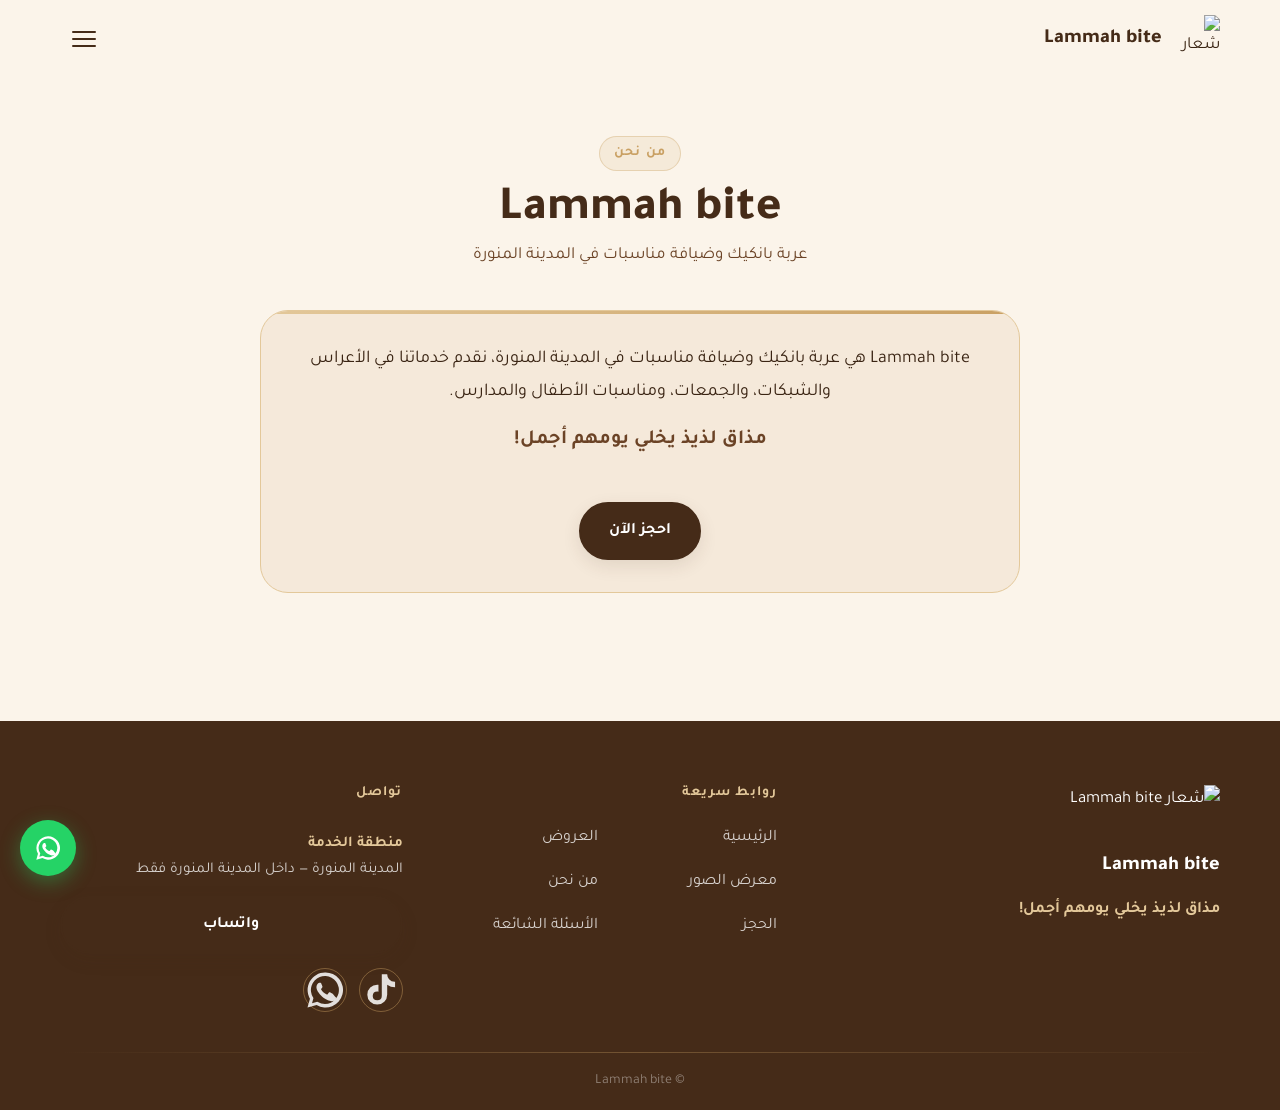
==== about.html @ c273f429 "Lammah bite — full luxury redesign: new header, unified icons, side-by-side layout, offer modals, re" ====
<!DOCTYPE html>
<html lang="ar" dir="rtl">
<head>
<meta charset="UTF-8">
<meta name="viewport" content="width=device-width, initial-scale=1.0">
<title>من نحن | Lammah bite — عربة بانكيك المدينة المنورة</title>
<meta name="description" content="تعرف على Lammah bite، عربة بانكيك وضيافة مناسبات في المدينة المنورة للأعراس والجمعات ومناسبات الأطفال.">
<link rel="icon" type="image/png" href="https://e.top4top.io/p_388642lk91.png">
<meta property="og:title" content="من نحن — Lammah bite">
<meta property="og:description" content="مذاق لذيذ يخلي يومهم أجمل!">
<meta property="og:image" content="https://e.top4top.io/p_388642lk91.png">
<link rel="preconnect" href="https://fonts.googleapis.com">
<link href="https://fonts.googleapis.com/css2?family=Tajawal:wght@400;500;700;800&display=swap" rel="stylesheet">
<link rel="stylesheet" href="css/style.css">
</head>
<body>

<header class="site-header" id="site-header">
  <div class="container header-inner">
    <a href="index.html" class="brand">
      <img src="https://e.top4top.io/p_388642lk91.png" alt="شعار Lammah bite" class="brand-logo" width="48" height="48">
      <span class="brand-name">Lammah bite</span>
    </a>
    <button class="hamburger" id="hamburger" aria-label="فتح القائمة" aria-expanded="false">
      <span></span><span></span><span></span>
    </button>
  </div>
</header>

<div class="nav-overlay" id="nav-overlay" aria-hidden="true">
  <div class="nav-backdrop" id="nav-backdrop"></div>
  <nav class="nav-panel">
    <button class="nav-close" id="nav-close" aria-label="إغلاق القائمة">&times;</button>
    <ul class="nav-links">
      <li><a href="index.html">الرئيسية</a></li>
      <li><a href="offers.html">العروض</a></li>
      <li><a href="gallery.html">معرض الصور</a></li>
      <li><a href="about.html" class="active">من نحن</a></li>
      <li><a href="booking.html">الحجز</a></li>
      <li><a href="faq.html">الأسئلة الشائعة</a></li>
    </ul>
    <div class="nav-footer-cta">
      <a href="#" class="btn btn-primary" data-whatsapp data-whatsapp-msg="مرحباً، أرغب بالاستفسار عن خدمات Lammah bite">احجز عبر الواتساب</a>
      <div class="social-pair">
        <a href="https://www.tiktok.com/@lammah.bite" target="_blank" rel="noopener" class="social-btn" aria-label="تيك توك">
          <svg viewBox="0 0 24 24" fill="var(--brown-dark)"><path d="M16.6 5.82s.51.5 0 0A4.278 4.278 0 0 1 15.54 3h-3.09v12.4a2.592 2.592 0 0 1-2.59 2.5 2.592 2.592 0 0 1-2.59-2.5 2.592 2.592 0 0 1 2.59-2.5c.24 0 .47.04.69.1V9.01a6.27 6.27 0 0 0-.69-.04 5.681 5.681 0 0 0-5.68 5.68 5.681 5.681 0 0 0 5.68 5.68 5.681 5.681 0 0 0 5.68-5.68V8.95a7.71 7.71 0 0 0 4.5 1.44V7.3a4.302 4.302 0 0 1-3.44-1.48z"/></svg>
        </a>
        <a href="#" class="social-btn" data-whatsapp aria-label="واتساب">
          <svg viewBox="0 0 24 24" fill="var(--brown-dark)"><path d="M12 2a10 10 0 0 0-8.6 15L2 22l5.2-1.4A10 10 0 1 0 12 2zm0 18a8 8 0 0 1-4.1-1.1l-.3-.2-3 .8.8-2.9-.2-.3A8 8 0 1 1 12 20zm4.4-5.9c-.2-.1-1.4-.7-1.6-.8-.2-.1-.4-.1-.5.1-.2.2-.6.8-.8 1-.1.2-.3.2-.5.1-1.4-.7-2.3-1.2-3.2-2.8-.2-.4.2-.4.7-1.3.1-.2 0-.4 0-.5-.1-.1-.5-1.2-.7-1.7-.2-.4-.4-.4-.5-.4h-.5c-.2 0-.5.1-.7.3-.2.2-1 1-1 2.3s1 2.7 1.1 2.9c.1.2 2 3.1 4.9 4.3.7.3 1.2.5 1.6.6.7.2 1.3.2 1.8.1.5-.1 1.4-.6 1.6-1.1.2-.5.2-1 .1-1.1-.1-.1-.2-.2-.4-.3z"/></svg>
        </a>
      </div>
    </div>
  </nav>
</div>

<main>
  <section>
    <div class="container">
      <div class="section-header reveal">
        <span class="eyebrow">من نحن</span>
        <h1>Lammah bite</h1>
        <p>عربة بانكيك وضيافة مناسبات في المدينة المنورة</p>
      </div>
      <div class="intro-block reveal" style="max-width:760px; margin:0 auto; text-align:center;">
        <p>Lammah bite هي عربة بانكيك وضيافة مناسبات في المدينة المنورة، نقدم خدماتنا في الأعراس والشبكات، والجمعات، ومناسبات الأطفال والمدارس.</p>
        <p style="font-size:20px; font-weight:700; color:var(--brown-mid);">مذاق لذيذ يخلي يومهم أجمل!</p>
        <br>
        <a href="booking.html" class="btn btn-primary">احجز الآن</a>
      </div>
    </div>
  </section>
</main>

<footer class="site-footer">
  <div class="container">
    <div class="footer-grid">
      <div class="footer-col footer-col-brand">
        <img src="https://e.top4top.io/p_388642lk91.png" alt="شعار Lammah bite" class="footer-logo-img" width="52" height="52">
        <strong class="footer-brand-name">Lammah bite</strong>
        <span class="footer-tagline-text">مذاق لذيذ يخلي يومهم أجمل!</span>
      </div>
      <div class="footer-col">
        <h4>روابط سريعة</h4>
        <div class="footer-nav-grid">
          <a href="index.html">الرئيسية</a>
          <a href="offers.html">العروض</a>
          <a href="gallery.html">معرض الصور</a>
          <a href="about.html">من نحن</a>
          <a href="booking.html">الحجز</a>
          <a href="faq.html">الأسئلة الشائعة</a>
        </div>
      </div>
      <div class="footer-col footer-col-contact">
        <h4>تواصل</h4>
        <div class="footer-area"><strong>منطقة الخدمة</strong>المدينة المنورة — داخل المدينة المنورة فقط</div>
        <a href="#" class="btn btn-primary" data-whatsapp data-whatsapp-msg="مرحباً، أرغب بالاستفسار عن خدمات Lammah bite">واتساب</a>
        <div class="footer-social-pair social-pair">
          <a href="https://www.tiktok.com/@lammah.bite" target="_blank" rel="noopener" class="social-btn" aria-label="تيك توك">
            <svg viewBox="0 0 24 24" fill="rgba(255,255,255,0.85)"><path d="M16.6 5.82s.51.5 0 0A4.278 4.278 0 0 1 15.54 3h-3.09v12.4a2.592 2.592 0 0 1-2.59 2.5 2.592 2.592 0 0 1-2.59-2.5 2.592 2.592 0 0 1 2.59-2.5c.24 0 .47.04.69.1V9.01a6.27 6.27 0 0 0-.69-.04 5.681 5.681 0 0 0-5.68 5.68 5.681 5.681 0 0 0 5.68 5.68 5.681 5.681 0 0 0 5.68-5.68V8.95a7.71 7.71 0 0 0 4.5 1.44V7.3a4.302 4.302 0 0 1-3.44-1.48z"/></svg>
          </a>
          <a href="#" class="social-btn" data-whatsapp aria-label="واتساب">
            <svg viewBox="0 0 24 24" fill="rgba(255,255,255,0.85)"><path d="M12 2a10 10 0 0 0-8.6 15L2 22l5.2-1.4A10 10 0 1 0 12 2zm0 18a8 8 0 0 1-4.1-1.1l-.3-.2-3 .8.8-2.9-.2-.3A8 8 0 1 1 12 20zm4.4-5.9c-.2-.1-1.4-.7-1.6-.8-.2-.1-.4-.1-.5.1-.2.2-.6.8-.8 1-.1.2-.3.2-.5.1-1.4-.7-2.3-1.2-3.2-2.8-.2-.4.2-.4.7-1.3.1-.2 0-.4 0-.5-.1-.1-.5-1.2-.7-1.7-.2-.4-.4-.4-.5-.4h-.5c-.2 0-.5.1-.7.3-.2.2-1 1-1 2.3s1 2.7 1.1 2.9c.1.2 2 3.1 4.9 4.3.7.3 1.2.5 1.6.6.7.2 1.3.2 1.8.1.5-.1 1.4-.6 1.6-1.1.2-.5.2-1 .1-1.1-.1-.1-.2-.2-.4-.3z"/></svg>
          </a>
        </div>
      </div>
    </div>
    <div class="footer-divider"></div>
    <div class="footer-bottom">© Lammah bite</div>
  </div>
</footer>

<a href="#" class="floating-whatsapp" data-whatsapp data-whatsapp-msg="مرحباً، أرغب بالاستفسار عن خدمات Lammah bite" aria-label="تواصل عبر واتساب">
  <svg viewBox="0 0 24 24" fill="#FFFFFF"><path d="M12 2a10 10 0 0 0-8.6 15L2 22l5.2-1.4A10 10 0 1 0 12 2zm0 18a8 8 0 0 1-4.1-1.1l-.3-.2-3 .8.8-2.9-.2-.3A8 8 0 1 1 12 20zm4.4-5.9c-.2-.1-1.4-.7-1.6-.8-.2-.1-.4-.1-.5.1-.2.2-.6.8-.8 1-.1.2-.3.2-.5.1-1.4-.7-2.3-1.2-3.2-2.8-.2-.4.2-.4.7-1.3.1-.2 0-.4 0-.5-.1-.1-.5-1.2-.7-1.7-.2-.4-.4-.4-.5-.4h-.5c-.2 0-.5.1-.7.3-.2.2-1 1-1 2.3s1 2.7 1.1 2.9c.1.2 2 3.1 4.9 4.3.7.3 1.2.5 1.6.6.7.2 1.3.2 1.8.1.5-.1 1.4-.6 1.6-1.1.2-.5.2-1 .1-1.1-.1-.1-.2-.2-.4-.3z"/></svg>
</a>

<script src="js/main.js"></script>
</body>
</html>
---- css/style.css ----
/* ===========================================================
   Lammah bite — Luxury Design System
   =========================================================== */

/* ─── 1. TOKENS ─────────────────────────────────────────── */
:root {
  /* Brand colors */
  --cream-bg:    #FBF4EA;
  --cream-card:  #F5E9DA;
  --brown-dark:  #452B18;
  --brown-mid:   #6B4326;
  --gold:        #C9A063;
  --gold-light:  #E3C89A;
  --text:        #3A2413;
  --white:       #FFFFFF;
  --green-wa:    #25D366;
  --overlay-bg:  rgba(58,36,19,0.72);

  /* Gradients */
  --gold-gradient: linear-gradient(135deg, var(--gold-light) 0%, var(--gold) 100%);
  --card-edge:     linear-gradient(90deg, transparent, var(--gold), transparent);

  /* Type scale */
  --fs-display: clamp(38px, 7vw, 68px);
  --fs-h1:      clamp(28px, 5vw, 48px);
  --fs-h2:      clamp(22px, 3.5vw, 36px);
  --fs-h3:      clamp(19px, 2.5vw, 24px);
  --fs-body:    17px;
  --fs-small:   14px;
  --lh-tight:   1.25;
  --lh-normal:  1.75;

  /* Spacing */
  --sp-2:   8px;
  --sp-3:  12px;
  --sp-4:  16px;
  --sp-6:  24px;
  --sp-8:  32px;
  --sp-10: 40px;
  --sp-16: 64px;
  --sp-24: 96px;

  /* Radius */
  --r-sm:   12px;
  --r-md:   20px;
  --r-lg:   28px;
  --r-full: 999px;

  /* Shadows */
  --sh-xs: 0 2px 8px  rgba(69,43,24,0.07);
  --sh-sm: 0 6px 18px rgba(69,43,24,0.11);
  --sh-md: 0 12px 32px rgba(69,43,24,0.15);
  --sh-lg: 0 24px 56px rgba(69,43,24,0.20);

  /* Header */
  --hdr-h:    72px;
  --hdr-h-sm: 60px;

  /* Easing */
  --ease: cubic-bezier(0.4, 0, 0.2, 1);
}

/* ─── 2. RESET / BASE ────────────────────────────────────── */
*, *::before, *::after { box-sizing: border-box; margin: 0; padding: 0; }
html { scroll-behavior: smooth; }
body {
  font-family: 'Tajawal', 'Cairo', sans-serif;
  font-size: var(--fs-body);
  line-height: var(--lh-normal);
  color: var(--text);
  background: var(--cream-bg);
  overflow-x: hidden;
  padding-top: var(--hdr-h);
}
img { display: block; max-width: 100%; }
a   { color: inherit; text-decoration: none; }
ul  { list-style: none; }
button { cursor: pointer; font-family: inherit; }
body.nav-open   { overflow: hidden; }
body.modal-open { overflow: hidden; }

/* ─── 3. LAYOUT ──────────────────────────────────────────── */
.container {
  max-width: 1200px;
  margin: 0 auto;
  padding-inline: 20px;
}
section { padding: var(--sp-16) 0; }
@media (max-width: 767px) { section { padding: var(--sp-10) 0; } }

/* ─── 4. TYPOGRAPHY ──────────────────────────────────────── */
h1,h2,h3,h4 { color: var(--brown-dark); font-weight: 800; line-height: var(--lh-tight); }
h1 { font-size: var(--fs-h1); }
h2 { font-size: var(--fs-h2); }
h3 { font-size: var(--fs-h3); }
p  { margin: 0 0 14px; }
p:last-child { margin-bottom: 0; }

/* Section header — eyebrow + heading + subtitle */
.section-header { text-align: center; margin-bottom: var(--sp-10); }
.eyebrow {
  display: inline-block;
  font-size: var(--fs-small);
  font-weight: 700;
  letter-spacing: .08em;
  color: var(--gold);
  background: rgba(201,160,99,0.12);
  padding: 4px 14px;
  border-radius: var(--r-full);
  border: 1px solid rgba(201,160,99,0.35);
  margin-bottom: 10px;
}
.section-header h2 { margin-bottom: 10px; }
.section-header p  { color: var(--brown-mid); font-size: 17px; max-width: 520px; margin: 0 auto; }

/* ─── 5. SCROLL PROGRESS ─────────────────────────────────── */
#scroll-progress {
  position: fixed;
  top: 0; left: 0;
  height: 3px;
  width: 0%;
  background: var(--gold-gradient);
  z-index: 9999;
  transition: width .1s linear;
  pointer-events: none;
}

/* ─── 6. HEADER ──────────────────────────────────────────── */
.site-header {
  position: fixed;
  top: 3px; left: 0; right: 0;
  z-index: 800;
  height: var(--hdr-h);
  transition: height .3s var(--ease), background .3s var(--ease), box-shadow .3s var(--ease), border-bottom .3s var(--ease);
}
.header-inner {
  height: 100%;
  display: flex;
  align-items: center;
  justify-content: space-between;
}

/* default transparent */
.site-header { background: transparent; }

/* scrolled frosted */
.site-header.scrolled {
  background: rgba(251,244,234,0.90);
  backdrop-filter: blur(16px);
  -webkit-backdrop-filter: blur(16px);
  border-bottom: 1px solid var(--gold-light);
  box-shadow: var(--sh-sm);
  height: var(--hdr-h-sm);
}

/* Brand block — far LEFT */
.brand {
  display: flex;
  align-items: center;
  gap: 10px;
  text-decoration: none;
}
.brand-logo {
  height: 40px;
  width: auto;
  object-fit: contain;
  object-position: center;
  flex-shrink: 0;
}
@media (min-width: 769px) { .brand-logo { height: 48px; } }
.brand-name {
  font-size: 20px;
  font-weight: 800;
  color: var(--brown-dark);
  white-space: nowrap;
}

/* Hamburger — far RIGHT */
.hamburger {
  width: 48px; height: 48px;
  border: none;
  background: transparent;
  display: flex;
  flex-direction: column;
  justify-content: center;
  align-items: center;
  gap: 5px;
  flex-shrink: 0;
}
.hamburger span {
  display: block;
  width: 24px; height: 2px;
  background: var(--brown-dark);
  border-radius: 2px;
  transition: transform .3s var(--ease), opacity .3s var(--ease);
}

/* ─── 7. MOBILE NAV OVERLAY ──────────────────────────────── */
.nav-overlay {
  position: fixed;
  inset: 0;
  z-index: 900;
  visibility: hidden;
  pointer-events: none;
}
.nav-overlay.open {
  visibility: visible;
  pointer-events: all;
}
.nav-backdrop {
  position: absolute; inset: 0;
  background: var(--overlay-bg);
  opacity: 0;
  transition: opacity .35s var(--ease);
  backdrop-filter: blur(4px);
  -webkit-backdrop-filter: blur(4px);
}
.nav-overlay.open .nav-backdrop { opacity: 1; }

/* Panel slides in from RIGHT */
.nav-panel {
  position: absolute;
  top: 0; right: 0;
  width: min(380px, 88vw);
  height: 100%;
  background: var(--cream-bg);
  padding: 24px 28px 32px;
  display: flex;
  flex-direction: column;
  transform: translateX(100%);
  transition: transform .38s var(--ease);
  overflow-y: auto;
}
.nav-overlay.open .nav-panel { transform: translateX(0); }

.nav-close {
  align-self: flex-end;
  width: 48px; height: 48px;
  border: 1px solid var(--gold-light);
  border-radius: 50%;
  background: var(--cream-card);
  font-size: 22px;
  color: var(--brown-dark);
  display: flex; align-items: center; justify-content: center;
  margin-bottom: var(--sp-8);
  flex-shrink: 0;
  transition: background .2s;
}
.nav-close:hover { background: var(--gold-light); }

.nav-links { flex: 1; display: flex; flex-direction: column; gap: 4px; }

/* staggered fade-in */
.nav-links li { opacity: 0; transform: translateX(18px); transition: opacity .32s var(--ease), transform .32s var(--ease); }
.nav-overlay.open .nav-links li:nth-child(1) { opacity: 1; transform: translateX(0); transition-delay: .05s; }
.nav-overlay.open .nav-links li:nth-child(2) { opacity: 1; transform: translateX(0); transition-delay: .10s; }
.nav-overlay.open .nav-links li:nth-child(3) { opacity: 1; transform: translateX(0); transition-delay: .15s; }
.nav-overlay.open .nav-links li:nth-child(4) { opacity: 1; transform: translateX(0); transition-delay: .20s; }
.nav-overlay.open .nav-links li:nth-child(5) { opacity: 1; transform: translateX(0); transition-delay: .25s; }
.nav-overlay.open .nav-links li:nth-child(6) { opacity: 1; transform: translateX(0); transition-delay: .30s; }

.nav-links a {
  display: flex;
  align-items: center;
  gap: 10px;
  padding: 14px 16px;
  font-size: 20px;
  font-weight: 700;
  color: var(--brown-dark);
  border-radius: var(--r-sm);
  position: relative;
  transition: background .2s;
}
/* gold underline grows on hover */
.nav-links a::after {
  content: '';
  position: absolute;
  bottom: 10px; right: 16px;
  height: 2px; width: 0;
  background: var(--gold);
  border-radius: 2px;
  transition: width .25s var(--ease);
}
.nav-links a:hover::after,
.nav-links a.active::after { width: 28px; }
.nav-links a.active { background: rgba(201,160,99,0.12); }
/* gold dot for active */
.nav-links a.active::before {
  content: '';
  display: inline-block;
  width: 7px; height: 7px;
  border-radius: 50%;
  background: var(--gold);
  flex-shrink: 0;
}

.nav-footer-cta {
  margin-top: var(--sp-8);
  padding-top: var(--sp-6);
  border-top: 1px solid var(--gold-light);
  display: flex;
  flex-direction: column;
  align-items: center;
  gap: var(--sp-4);
}
.nav-footer-cta .btn { width: 100%; }

/* ─── 8. SOCIAL ICON BUTTONS ─────────────────────────────── */
.social-pair { display: flex; align-items: center; gap: 12px; }
.social-btn {
  width: 44px; height: 44px;
  border-radius: 50%;
  border: 1px solid var(--gold);
  background: transparent;
  display: flex; align-items: center; justify-content: center;
  transition: background .22s var(--ease), transform .22s var(--ease), border-color .22s var(--ease);
  flex-shrink: 0;
}
.social-btn svg { transition: fill .22s, stroke .22s; }
.social-btn:hover { background: var(--gold); border-color: var(--gold); transform: translateY(-2px); }
.social-btn:hover svg { fill: var(--brown-dark) !important; stroke: var(--brown-dark) !important; }

/* ─── 9. BUTTONS ─────────────────────────────────────────── */
.btn {
  display: inline-flex;
  align-items: center;
  justify-content: center;
  gap: 8px;
  min-height: 48px;
  padding: 13px 28px;
  border-radius: var(--r-full);
  font-family: inherit;
  font-size: 16px;
  font-weight: 700;
  border: 2px solid transparent;
  transition: transform .22s var(--ease), box-shadow .22s var(--ease), background .22s var(--ease), border-color .22s var(--ease), color .22s var(--ease);
  white-space: nowrap;
}
.btn:active  { transform: scale(.97) !important; }
.btn:focus-visible { outline: 3px solid var(--gold); outline-offset: 3px; }
.btn-block   { width: 100%; }

.btn-primary {
  background: var(--brown-dark);
  color: var(--white);
  border-color: var(--brown-dark);
  box-shadow: var(--sh-sm);
}
.btn-primary:hover { background: var(--brown-mid); border-color: var(--brown-mid); box-shadow: var(--sh-md); transform: translateY(-3px); }

.btn-secondary {
  background: transparent;
  color: var(--brown-dark);
  border-color: var(--gold);
}
.btn-secondary:hover { background: var(--gold-light); transform: translateY(-3px); box-shadow: var(--sh-sm); }

/* ─── 10. HERO ────────────────────────────────────────────── */
.hero {
  position: relative;
  overflow: hidden;
  padding: 60px 0 80px;
  text-align: center;
  background: var(--cream-bg);
}
.hero-radial {
  position: absolute; inset: 0;
  background: radial-gradient(ellipse 70% 60% at 50% 40%, rgba(227,200,154,0.50) 0%, transparent 70%);
  pointer-events: none;
}
.hero-content { position: relative; z-index: 1; }
.hero-logo {
  width: 150px; height: 150px;
  object-fit: contain;
  margin: 0 auto var(--sp-6);
  filter: drop-shadow(0 12px 28px rgba(69,43,24,0.18));
}
@media (min-width: 769px) { .hero-logo { width: 190px; height: 190px; } }
.hero-title {
  font-size: var(--fs-display);
  font-weight: 800;
  color: var(--brown-dark);
  margin-bottom: var(--sp-2);
}
.hero-tagline {
  font-size: clamp(18px, 2.5vw, 22px);
  color: var(--brown-mid);
  font-weight: 700;
  margin-bottom: var(--sp-8);
}
.hero-cta { display: flex; justify-content: center; gap: var(--sp-4); flex-wrap: wrap; }
.hero-parallax-layer { position: absolute; inset: 0; pointer-events: none; will-change: transform; }

/* ─── 11. FEATURES STRIP ──────────────────────────────────── */
.features-grid {
  display: grid;
  grid-template-columns: repeat(2, 1fr);
  gap: var(--sp-4);
}
@media (min-width: 769px) { .features-grid { grid-template-columns: repeat(3, 1fr); gap: var(--sp-6); } }
.feature-card {
  background: var(--cream-card);
  border: 1px solid var(--gold-light);
  border-radius: var(--r-md);
  padding: var(--sp-6);
  text-align: center;
  box-shadow: var(--sh-xs);
  transition: transform .25s var(--ease), box-shadow .25s var(--ease);
}
.feature-card:hover { transform: translateY(-4px); box-shadow: var(--sh-md); }
.feature-card svg { width: 40px; height: 40px; margin: 0 auto var(--sp-3); }
.feature-card h3 { font-size: 17px; margin-bottom: 6px; }
.feature-card p  { font-size: 15px; color: var(--brown-mid); margin: 0; }

/* ─── 12. OFFER CARDS ─────────────────────────────────────── */
/* Mobile: horizontal snap-scroll carousel */
.offers-wrapper { position: relative; }
.offers-track {
  display: flex;
  gap: var(--sp-4);
  overflow-x: auto;
  scroll-snap-type: x mandatory;
  -webkit-overflow-scrolling: touch;
  scrollbar-width: none;
  padding-bottom: var(--sp-3);
  padding-inline: 20px;
}
.offers-track::-webkit-scrollbar { display: none; }

.offer-card {
  flex: 0 0 85vw;
  max-width: 340px;
  scroll-snap-align: start;
  background: var(--cream-card);
  border: 1px solid var(--gold);
  border-radius: var(--r-lg);
  padding: 28px 24px;
  box-shadow: var(--sh-sm);
  position: relative;
  overflow: hidden;
  transition: box-shadow .25s var(--ease);
  transform-style: preserve-3d;
  will-change: transform;
  display: flex;
  flex-direction: column;
}
/* gold top edge */
.offer-card::before {
  content: '';
  position: absolute;
  top: 0; left: 0; right: 0;
  height: 3px;
  background: var(--gold-gradient);
}
/* gold sheen sweep on hover */
.offer-card::after {
  content: '';
  position: absolute;
  top: 0; left: -120%;
  width: 60%; height: 100%;
  background: linear-gradient(105deg, transparent 35%, rgba(201,160,99,0.13) 50%, transparent 65%);
  transform: skewX(-15deg);
  pointer-events: none;
}
.offer-card:hover::after {
  left: 150%;
  transition: left .65s var(--ease);
}
.offer-card .card-body { flex: 1; }
.offer-card .card-footer { margin-top: auto; padding-top: var(--sp-4); }

.offer-badge {
  display: inline-block;
  font-size: 13px; font-weight: 700;
  color: var(--brown-dark);
  background: rgba(201,160,99,0.18);
  border: 1px solid rgba(201,160,99,0.4);
  padding: 4px 14px;
  border-radius: var(--r-full);
  margin-bottom: var(--sp-3);
}
.offer-summary { font-size: 16px; color: var(--brown-mid); margin-bottom: var(--sp-4); }

/* full detail list (offers.html) */
.offer-detail-list { padding: 0; margin: var(--sp-4) 0; }
.offer-detail-list li {
  display: flex; align-items: flex-start; gap: 10px;
  padding: 9px 0; border-bottom: 1px dashed var(--gold-light);
  font-size: 16px; color: var(--text);
}
.offer-detail-list li:last-child { border-bottom: none; }
.offer-detail-list svg { width: 20px; height: 20px; flex-shrink: 0; margin-top: 2px; }

/* Price */
.offer-price { display: flex; align-items: baseline; gap: 12px; flex-wrap: wrap; margin: var(--sp-4) 0; }
.price-old   { text-decoration: line-through; color: var(--brown-mid); opacity: .65; font-size: 17px; font-weight: 500; }
.price-new-wrap { display: flex; align-items: baseline; gap: 5px; }
.price-new   { font-size: clamp(30px, 5vw, 42px); font-weight: 800; color: var(--brown-dark); line-height: 1; }
.price-currency { font-size: 16px; color: var(--brown-mid); font-weight: 600; }

/* Inclusion tags */
.offer-inclusions { display: flex; flex-wrap: wrap; gap: 8px; margin-bottom: var(--sp-4); }
.incl-tag {
  display: inline-flex; align-items: center; gap: 5px;
  background: var(--cream-bg); border: 1px solid var(--gold-light);
  border-radius: var(--r-full); padding: 4px 12px; font-size: 14px;
}

/* Carousel pagination dots */
.carousel-dots { display: flex; justify-content: center; gap: 6px; margin-top: var(--sp-4); }
.carousel-dot {
  width: 8px; height: 8px; border-radius: 50%;
  background: var(--gold-light); border: none; cursor: pointer;
  transition: background .25s, transform .25s; padding: 0;
}
.carousel-dot.active { background: var(--gold); transform: scale(1.35); }

/* Desktop: grid layout */
@media (min-width: 768px) {
  .offers-track {
    display: grid;
    grid-template-columns: repeat(2, 1fr);
    overflow-x: unset;
    scroll-snap-type: unset;
    padding-inline: 0;
    padding-bottom: 0;
    gap: var(--sp-6);
  }
  .offer-card { flex: unset; max-width: unset; }
  .carousel-dots { display: none; }
}
@media (min-width: 1024px) { .offers-track { grid-template-columns: repeat(3, 1fr); } }

/* ─── 13. GALLERY ─────────────────────────────────────────── */
.gallery-grid {
  display: grid;
  grid-template-columns: repeat(2, 1fr);
  gap: 12px;
}
@media (min-width: 769px) { .gallery-grid { grid-template-columns: repeat(3, 1fr); gap: 16px; } }
.gallery-item {
  border-radius: var(--r-md); overflow: hidden;
  border: 1px solid var(--gold-light);
  cursor: pointer; box-shadow: var(--sh-xs);
  aspect-ratio: 4/3;
}
.gallery-item img {
  width: 100%; height: 100%; object-fit: cover;
  transition: transform .4s var(--ease);
}
.gallery-item:hover img { transform: scale(1.07); }

/* ─── 14. LIGHTBOX ────────────────────────────────────────── */
.lightbox {
  position: fixed; inset: 0;
  background: rgba(35,18,5,0.93);
  z-index: 2000; display: none;
  align-items: center; justify-content: center;
  padding: 20px;
}
.lightbox.open { display: flex; }
.lightbox img { max-width: 90vw; max-height: 80vh; border-radius: var(--r-md); box-shadow: var(--sh-lg); }
.lightbox-close, .lightbox-prev, .lightbox-next {
  position: absolute; background: var(--gold); color: var(--brown-dark);
  border: none; border-radius: 50%; width: 52px; height: 52px;
  font-size: 22px; cursor: pointer;
  display: flex; align-items: center; justify-content: center;
  transition: background .2s;
}
.lightbox-close:hover, .lightbox-prev:hover, .lightbox-next:hover { background: var(--gold-light); }
.lightbox-close { top: 20px; left: 20px; }
.lightbox-prev  { top: 50%; right: 20px; transform: translateY(-50%); }
.lightbox-next  { top: 50%; left: 20px;  transform: translateY(-50%); }

/* ─── 15. OFFER MODAL ─────────────────────────────────────── */
.offer-modal {
  position: fixed; inset: 0; z-index: 1500;
  display: none; align-items: flex-end; justify-content: center;
}
@media (min-width: 768px) { .offer-modal { align-items: center; } }
.offer-modal[aria-hidden="false"] { display: flex; }

.modal-backdrop {
  position: absolute; inset: 0;
  background: var(--overlay-bg); opacity: 0;
  transition: opacity .3s var(--ease);
  backdrop-filter: blur(5px); -webkit-backdrop-filter: blur(5px);
}
.offer-modal[aria-hidden="false"] .modal-backdrop { opacity: 1; }

.modal-panel {
  position: relative;
  background: var(--cream-bg);
  width: 100%; max-height: 88vh;
  overflow-y: auto;
  border-radius: var(--r-lg) var(--r-lg) 0 0;
  padding: 20px 24px 32px;
  box-shadow: var(--sh-lg);
  transform: translateY(40px);
  opacity: 0;
  transition: transform .38s var(--ease), opacity .38s var(--ease);
  overscroll-behavior: contain;
}
@media (min-width: 768px) {
  .modal-panel {
    border-radius: var(--r-lg);
    width: min(600px, 92vw);
    max-height: 85vh;
    transform: scale(.93) translateY(0);
  }
}
.offer-modal[aria-hidden="false"] .modal-panel { transform: translateY(0) scale(1); opacity: 1; }

.modal-drag-handle {
  width: 40px; height: 4px;
  background: var(--gold-light); border-radius: 2px;
  margin: 0 auto var(--sp-4);
}
@media (min-width: 768px) { .modal-drag-handle { display: none; } }

.modal-close-btn {
  position: absolute; top: 20px; left: 20px;
  width: 40px; height: 40px;
  border: 1px solid var(--gold-light); border-radius: 50%;
  background: var(--cream-card); font-size: 20px; color: var(--brown-dark);
  display: flex; align-items: center; justify-content: center;
  transition: background .2s;
}
.modal-close-btn:hover { background: var(--gold-light); }

.modal-offer-badge {
  display: inline-block; background: transparent;
  border: 1.5px solid var(--gold); color: var(--brown-dark);
  font-weight: 700; padding: 6px 18px; border-radius: var(--r-full);
  margin-bottom: var(--sp-4); font-size: 15px;
}
#modal-title { font-size: var(--fs-h2); color: var(--brown-dark); margin-bottom: var(--sp-3); }
.modal-capacity { color: var(--brown-mid); font-size: 16px; margin-bottom: var(--sp-4); }
.modal-list { padding: 0; margin: 0 0 var(--sp-4); }
.modal-list li {
  display: flex; align-items: flex-start; gap: 10px;
  padding: 9px 0; border-bottom: 1px dashed var(--gold-light);
  font-size: 16px;
}
.modal-list li:last-child { border-bottom: none; }
.modal-list svg { width: 20px; height: 20px; flex-shrink: 0; margin-top: 2px; }
.modal-price-row {
  display: flex; align-items: baseline; gap: 14px; flex-wrap: wrap;
  padding: var(--sp-4) 0;
  border-top: 1px solid var(--gold-light);
  border-bottom: 1px solid var(--gold-light);
  margin-bottom: var(--sp-4);
}
.modal-incl-row { display: flex; flex-wrap: wrap; gap: 8px; margin-bottom: var(--sp-4); }
.modal-policy-note {
  background: var(--cream-card); border-radius: var(--r-sm);
  padding: 12px 16px; font-size: 15px; color: var(--brown-mid);
  margin-bottom: var(--sp-6); border: 1px solid var(--gold-light);
}

/* ─── 16. INTRO / ABOUT BLOCK ────────────────────────────── */
.intro-block {
  background: var(--cream-card);
  border: 1px solid var(--gold-light);
  border-radius: var(--r-lg);
  padding: var(--sp-8) var(--sp-6);
  position: relative; overflow: hidden;
}
.intro-block::before {
  content: ''; position: absolute; top: 0; left: 0; right: 0;
  height: 3px; background: var(--gold-gradient);
}
.intro-block p { font-size: 18px; line-height: 1.8; }

/* ─── 17. BOOKING FORM ────────────────────────────────────── */
.booking-layout { display: grid; grid-template-columns: 1fr; gap: var(--sp-8); }
@media (min-width: 769px) { .booking-layout { grid-template-columns: 1.5fr 1fr; align-items: start; } }

.booking-form {
  background: var(--cream-card); border: 1px solid var(--gold);
  border-radius: var(--r-lg); padding: var(--sp-8) var(--sp-6);
  box-shadow: var(--sh-sm); position: relative; overflow: hidden;
}
.booking-form::before {
  content: ''; position: absolute; top: 0; left: 0; right: 0;
  height: 3px; background: var(--gold-gradient);
}
.form-group { margin-bottom: 20px; }
.form-group label { display: block; font-weight: 700; margin-bottom: 8px; color: var(--brown-dark); font-size: 16px; }
.form-group input, .form-group select, .form-group textarea {
  width: 100%; padding: 13px 16px; min-height: 48px;
  border-radius: var(--r-sm); border: 1.5px solid var(--gold-light);
  background: var(--white); font-family: inherit; font-size: 16px;
  color: var(--text); transition: border-color .2s, box-shadow .2s;
}
.form-group input:focus, .form-group select:focus, .form-group textarea:focus {
  outline: none; border-color: var(--gold); box-shadow: 0 0 0 3px rgba(201,160,99,0.15);
}
.form-error { color: #A6291F; font-size: 14px; font-weight: 700; margin-top: 6px; display: none; }
.form-error.show { display: block; }
.checkbox-row { display: flex; flex-wrap: wrap; gap: 10px; }
.checkbox-pill {
  display: flex; align-items: center; gap: 8px;
  background: var(--white); border: 1.5px solid var(--gold-light);
  border-radius: var(--r-sm); padding: 10px 14px; cursor: pointer; min-height: 48px;
  transition: border-color .2s, background .2s;
}
.checkbox-pill input { width: auto; min-height: auto; }

.policy-panel {
  background: var(--brown-dark); color: var(--white);
  border-radius: var(--r-lg); padding: var(--sp-8) var(--sp-6);
  box-shadow: var(--sh-md);
}
@media (min-width: 769px) { .policy-panel { position: sticky; top: calc(var(--hdr-h-sm) + 20px); } }
.policy-panel h3 { color: var(--gold-light); margin-bottom: var(--sp-4); }
.policy-panel ul { padding: 0; }
.policy-panel li {
  padding: 10px 0; border-bottom: 1px solid rgba(255,255,255,0.1);
  font-size: 16px; display: flex; align-items: flex-start; gap: 10px;
}
.policy-panel li:last-child { border-bottom: none; }
.policy-panel li::before {
  content: ''; display: inline-block; width: 6px; height: 6px;
  border-radius: 50%; background: var(--gold); flex-shrink: 0; margin-top: 8px;
}

/* ─── 18. FAQ ACCORDION ───────────────────────────────────── */
.accordion-list { max-width: 800px; margin: 0 auto; }
.accordion-item {
  background: var(--cream-card); border: 1px solid var(--gold-light);
  border-radius: var(--r-md); margin-bottom: var(--sp-3);
  overflow: hidden; transition: box-shadow .25s;
}
.accordion-item.open { box-shadow: var(--sh-sm); }
.accordion-question {
  width: 100%; background: none; border: none; text-align: right;
  padding: 20px 22px; font-size: 18px; font-weight: 700;
  color: var(--brown-dark); cursor: pointer;
  display: flex; justify-content: space-between; align-items: center;
  min-height: 56px; font-family: inherit; transition: background .2s;
}
.accordion-question:hover { background: rgba(201,160,99,0.07); }
.accordion-chevron { width: 20px; height: 20px; flex-shrink: 0; stroke: var(--gold); transition: transform .3s var(--ease); }
.accordion-item.open .accordion-chevron { transform: rotate(180deg); }
.accordion-answer { max-height: 0; overflow: hidden; transition: max-height .35s var(--ease); padding: 0 22px; }
.accordion-item.open .accordion-answer { padding: 0 22px 20px; }
.accordion-answer p { font-size: 16px; color: var(--text); margin: 0; line-height: 1.8; }

/* ─── 19. FOOTER ──────────────────────────────────────────── */
.site-footer { background: var(--brown-dark); color: var(--white); padding: var(--sp-16) 0 0; margin-top: var(--sp-16); }
.footer-grid { display: grid; grid-template-columns: 1fr; gap: var(--sp-10); }
@media (min-width: 769px) { .footer-grid { grid-template-columns: 1.2fr 1fr 1fr; gap: var(--sp-8); } }

/* mobile: center blocks */
@media (max-width: 768px) { .footer-grid > * { text-align: center; } }
@media (max-width: 768px) { .footer-col-brand { align-items: center; } }
@media (max-width: 768px) { .footer-social-pair { justify-content: center; } }
@media (max-width: 768px) { .footer-nav-grid { justify-items: center; } }

.footer-col-brand { display: flex; flex-direction: column; gap: 12px; }
.footer-logo-img { height: 52px; width: auto; object-fit: contain; }
.footer-brand-name { font-size: 20px; font-weight: 800; }
.footer-tagline-text { color: var(--gold-light); font-size: 16px; font-weight: 600; }

.footer-col h4 {
  color: var(--gold-light); font-size: 14px; text-transform: uppercase;
  letter-spacing: .08em; margin-bottom: var(--sp-4); font-weight: 700;
}
.footer-nav-grid {
  display: grid; grid-template-columns: 1fr 1fr; gap: 4px 16px;
}
.footer-nav-grid a {
  display: block; padding: 6px 0; font-size: 16px;
  color: rgba(255,255,255,0.78); transition: color .2s;
}
.footer-nav-grid a:hover { color: var(--gold-light); }

.footer-col-contact { display: flex; flex-direction: column; gap: 14px; }
.footer-area { font-size: 15px; color: rgba(255,255,255,0.78); line-height: 1.6; }
.footer-area strong { color: var(--gold-light); display: block; margin-bottom: 2px; }
.footer-social-pair { display: flex; gap: 12px; }
.footer-social-pair .social-btn { border-color: rgba(201,160,99,0.45); }

.footer-divider { height: 1px; background: var(--card-edge); margin-top: var(--sp-10); opacity: .35; }
.footer-bottom {
  text-align: center; padding: var(--sp-4) 0;
  font-size: var(--fs-small); color: rgba(255,255,255,0.4);
}

/* ─── 20. FLOATING WHATSAPP ───────────────────────────────── */
.floating-whatsapp {
  position: fixed;
  bottom: max(24px, env(safe-area-inset-bottom, 24px));
  left: max(20px, env(safe-area-inset-left, 20px));
  z-index: 700;
  width: 56px; height: 56px;
  border-radius: 50%;
  background: var(--green-wa);
  display: flex; align-items: center; justify-content: center;
  box-shadow: 0 6px 20px rgba(37,211,102,.38);
  animation: wa-pulse 2.8s var(--ease) infinite;
  transition: transform .22s var(--ease);
}
.floating-whatsapp:hover { transform: scale(1.1); animation: none; }
.floating-whatsapp svg { width: 28px; height: 28px; }
@keyframes wa-pulse {
  0%, 100% { box-shadow: 0 6px 20px rgba(37,211,102,.38); }
  50%       { box-shadow: 0 6px 28px rgba(37,211,102,.55), 0 0 0 8px rgba(37,211,102,.08); }
}

/* ─── 21. SCROLL REVEAL ───────────────────────────────────── */
.reveal { opacity: 0; transform: translateY(16px); transition: opacity .6s var(--ease), transform .6s var(--ease); }
.reveal.visible { opacity: 1; transform: translateY(0); }
.reveal-group .reveal:nth-child(1) { transition-delay: 0s; }
.reveal-group .reveal:nth-child(2) { transition-delay: .08s; }
.reveal-group .reveal:nth-child(3) { transition-delay: .16s; }
.reveal-group .reveal:nth-child(4) { transition-delay: .24s; }
.reveal-group .reveal:nth-child(5) { transition-delay: .32s; }

.price-new.counted { animation: price-pop .45s var(--ease); }
@keyframes price-pop {
  0%   { opacity: 0; transform: scale(.85); }
  100% { opacity: 1; transform: scale(1); }
}

@media (prefers-reduced-motion: reduce) {
  .reveal { transition: none; opacity: 1; transform: none; }
  * { animation: none !important; }
}
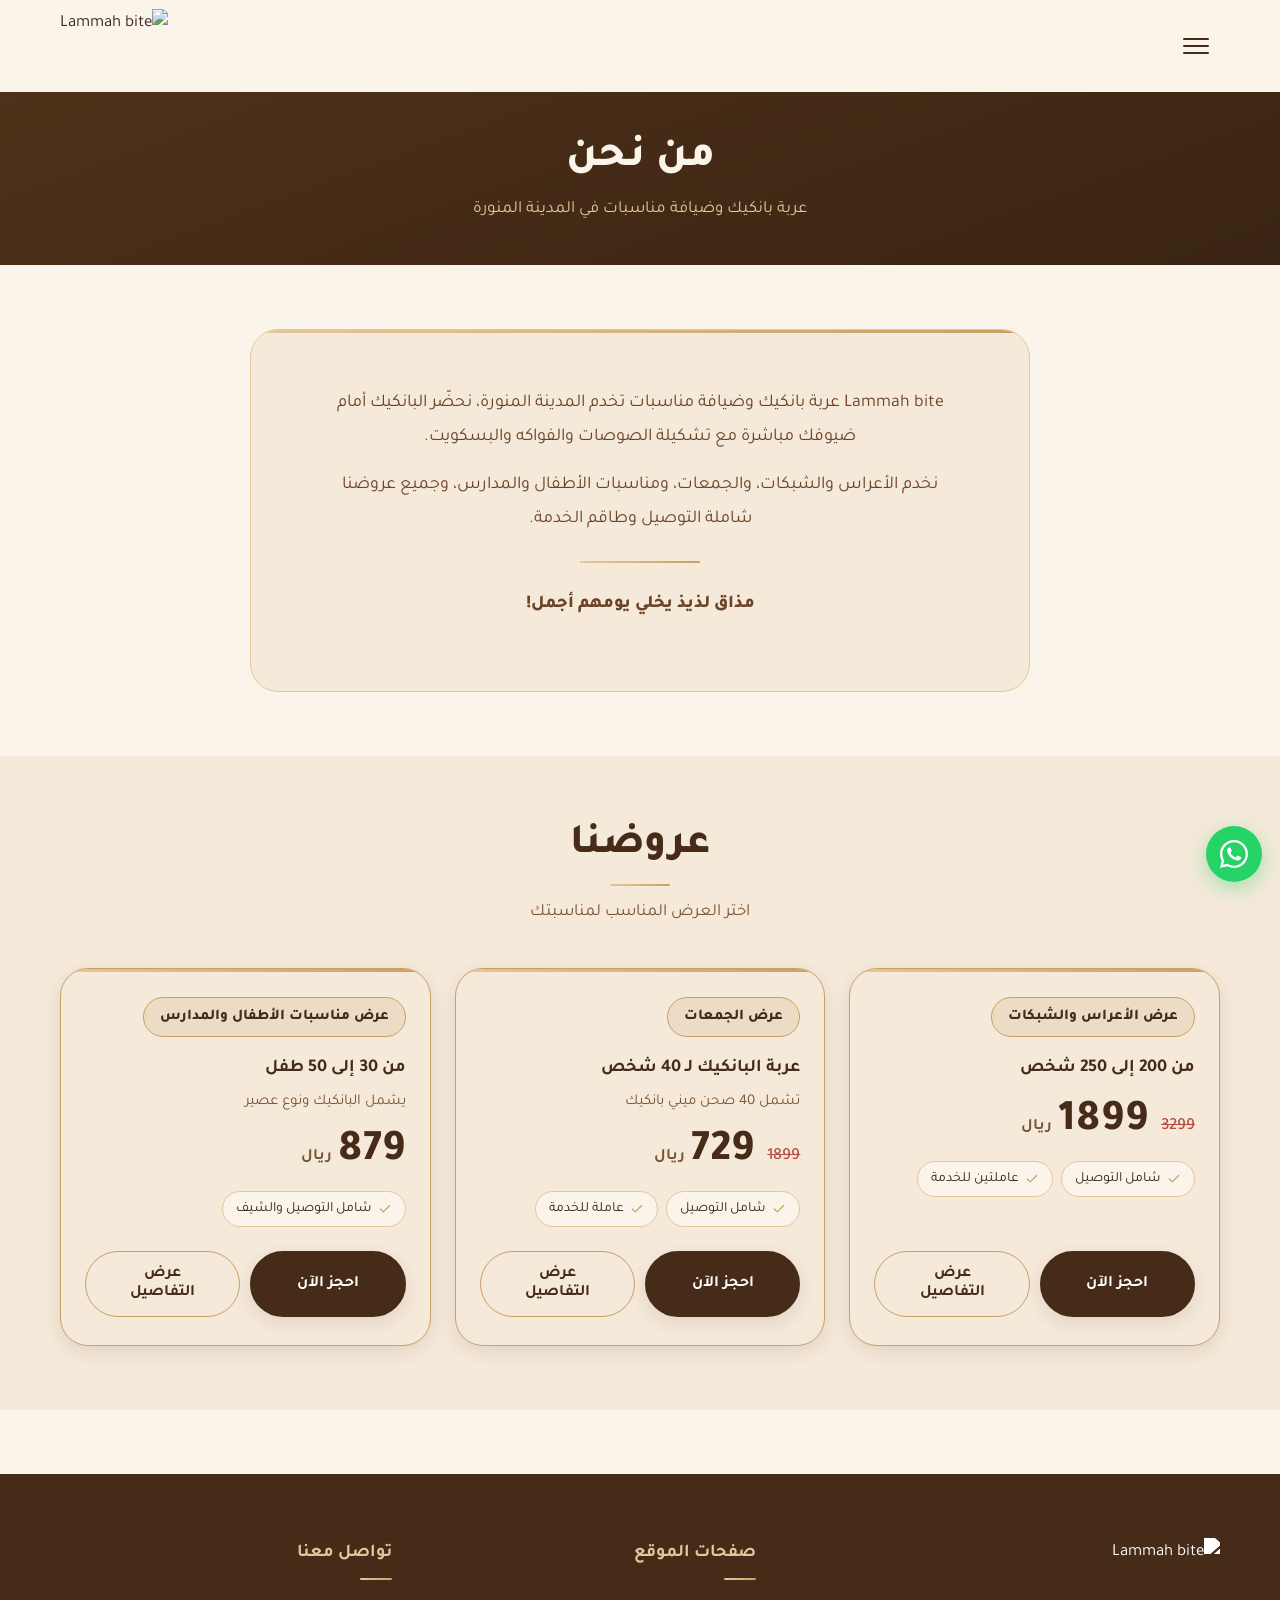
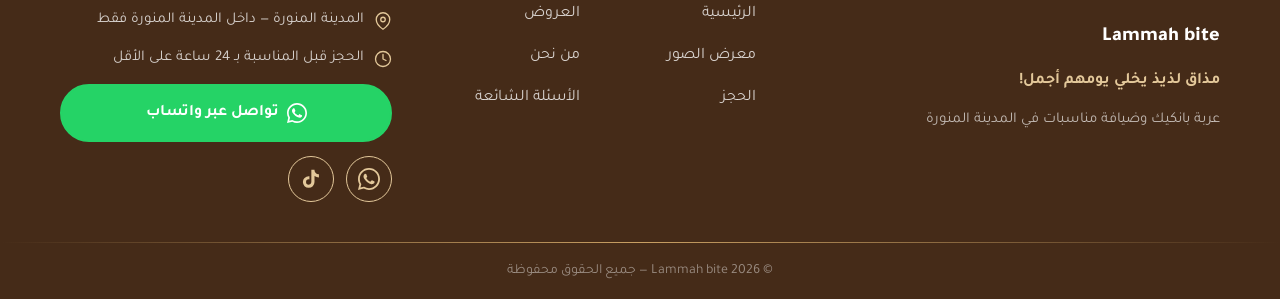
==== commit f59df62a: "Fix header sides, logo, offer content, modals, routing, footer" ====
--- a/about.html
+++ b/about.html
@@ -1,117 +1,169 @@
 <!DOCTYPE html>
 <html lang="ar" dir="rtl">
 <head>
-<meta charset="UTF-8">
-<meta name="viewport" content="width=device-width, initial-scale=1.0">
-<title>من نحن | Lammah bite — عربة بانكيك المدينة المنورة</title>
-<meta name="description" content="تعرف على Lammah bite، عربة بانكيك وضيافة مناسبات في المدينة المنورة للأعراس والجمعات ومناسبات الأطفال.">
-<link rel="icon" type="image/png" href="https://e.top4top.io/p_388642lk91.png">
-<meta property="og:title" content="من نحن — Lammah bite">
-<meta property="og:description" content="مذاق لذيذ يخلي يومهم أجمل!">
-<meta property="og:image" content="https://e.top4top.io/p_388642lk91.png">
-<link rel="preconnect" href="https://fonts.googleapis.com">
-<link href="https://fonts.googleapis.com/css2?family=Tajawal:wght@400;500;700;800&display=swap" rel="stylesheet">
-<link rel="stylesheet" href="css/style.css">
+  <meta charset="UTF-8" />
+  <meta name="viewport" content="width=device-width, initial-scale=1.0" />
+  <title>من نحن — Lammah bite</title>
+  <meta name="description" content="تعرف على Lammah bite — عربة بانكيك وضيافة مناسبات في المدينة المنورة." />
+  <link rel="icon" href="https://e.top4top.io/p_3887379wd1.jpg" />
+  <meta property="og:title" content="Lammah bite" />
+  <meta property="og:description" content="عربة بانكيك وضيافة مناسبات في المدينة المنورة" />
+  <meta property="og:image" content="https://e.top4top.io/p_3887379wd1.jpg" />
+  <link rel="preconnect" href="https://fonts.googleapis.com" />
+  <link rel="preconnect" href="https://fonts.gstatic.com" crossorigin />
+  <link href="https://fonts.googleapis.com/css2?family=Tajawal:wght@400;500;700;800&display=swap" rel="stylesheet" />
+  <link rel="stylesheet" href="css/style.css" />
 </head>
 <body>
 
-<header class="site-header" id="site-header">
+<div id="scroll-progress" role="progressbar" aria-hidden="true"></div>
+
+<!-- ─── HEADER — hamburger FIRST (far right), logo SECOND (far left) ─── -->
+<header class="site-header">
   <div class="container header-inner">
-    <a href="index.html" class="brand">
-      <img src="https://e.top4top.io/p_388642lk91.png" alt="شعار Lammah bite" class="brand-logo" width="48" height="48">
-      <span class="brand-name">Lammah bite</span>
-    </a>
-    <button class="hamburger" id="hamburger" aria-label="فتح القائمة" aria-expanded="false">
+    <button class="hamburger" aria-label="فتح القائمة" aria-expanded="false" aria-controls="nav-overlay">
       <span></span><span></span><span></span>
     </button>
+    <a href="index.html" class="brand" aria-label="Lammah bite — الرئيسية">
+      <img src="https://e.top4top.io/p_3887379wd1.jpg" alt="Lammah bite" class="brand-logo" />
+    </a>
   </div>
 </header>
 
-<div class="nav-overlay" id="nav-overlay" aria-hidden="true">
-  <div class="nav-backdrop" id="nav-backdrop"></div>
+<!-- ─── NAV OVERLAY ─── -->
+<div class="nav-overlay" id="nav-overlay" role="dialog" aria-modal="true" aria-label="القائمة الرئيسية">
+  <div class="nav-backdrop"></div>
   <nav class="nav-panel">
-    <button class="nav-close" id="nav-close" aria-label="إغلاق القائمة">&times;</button>
+    <button class="nav-close" aria-label="إغلاق القائمة">
+      <svg viewBox="0 0 24 24" aria-hidden="true"><line x1="18" y1="6" x2="6" y2="18"/><line x1="6" y1="6" x2="18" y2="18"/></svg>
+    </button>
     <ul class="nav-links">
-      <li><a href="index.html">الرئيسية</a></li>
-      <li><a href="offers.html">العروض</a></li>
-      <li><a href="gallery.html">معرض الصور</a></li>
-      <li><a href="about.html" class="active">من نحن</a></li>
-      <li><a href="booking.html">الحجز</a></li>
-      <li><a href="faq.html">الأسئلة الشائعة</a></li>
+      <li><a href="index.html"><svg viewBox="0 0 24 24" aria-hidden="true"><path d="M3 10l9-7 9 7v10a2 2 0 01-2 2H5a2 2 0 01-2-2z"/><polyline points="9 22 9 12 15 12 15 22"/></svg>الرئيسية</a></li>
+      <li><a href="offers.html"><svg viewBox="0 0 24 24" aria-hidden="true"><polyline points="20 12 20 22 4 22 4 12"/><rect x="2" y="7" width="20" height="5"/><line x1="12" y1="22" x2="12" y2="7"/><path d="M12 7H7.5a2.5 2.5 0 010-5C11 2 12 7 12 7z"/><path d="M12 7h4.5a2.5 2.5 0 000-5C13 2 12 7 12 7z"/></svg>العروض</a></li>
+      <li><a href="gallery.html"><svg viewBox="0 0 24 24" aria-hidden="true"><path d="M23 19a2 2 0 01-2 2H3a2 2 0 01-2-2V8a2 2 0 012-2h4l2-3h6l2 3h4a2 2 0 012 2z"/><circle cx="12" cy="13" r="4"/></svg>معرض الصور</a></li>
+      <li><a href="about.html"><svg viewBox="0 0 24 24" aria-hidden="true"><circle cx="12" cy="12" r="10"/><line x1="12" y1="16" x2="12" y2="12"/><line x1="12" y1="8" x2="12.01" y2="8"/></svg>من نحن</a></li>
+      <li><a href="booking.html"><svg viewBox="0 0 24 24" aria-hidden="true"><rect x="3" y="4" width="18" height="18" rx="2"/><line x1="16" y1="2" x2="16" y2="6"/><line x1="8" y1="2" x2="8" y2="6"/><line x1="3" y1="10" x2="21" y2="10"/></svg>الحجز</a></li>
+      <li><a href="faq.html"><svg viewBox="0 0 24 24" aria-hidden="true"><circle cx="12" cy="12" r="10"/><path d="M9.09 9a3 3 0 015.83 1c0 2-3 3-3 3"/><line x1="12" y1="17" x2="12.01" y2="17"/></svg>الأسئلة الشائعة</a></li>
     </ul>
     <div class="nav-footer-cta">
-      <a href="#" class="btn btn-primary" data-whatsapp data-whatsapp-msg="مرحباً، أرغب بالاستفسار عن خدمات Lammah bite">احجز عبر الواتساب</a>
-      <div class="social-pair">
-        <a href="https://www.tiktok.com/@lammah.bite" target="_blank" rel="noopener" class="social-btn" aria-label="تيك توك">
-          <svg viewBox="0 0 24 24" fill="var(--brown-dark)"><path d="M16.6 5.82s.51.5 0 0A4.278 4.278 0 0 1 15.54 3h-3.09v12.4a2.592 2.592 0 0 1-2.59 2.5 2.592 2.592 0 0 1-2.59-2.5 2.592 2.592 0 0 1 2.59-2.5c.24 0 .47.04.69.1V9.01a6.27 6.27 0 0 0-.69-.04 5.681 5.681 0 0 0-5.68 5.68 5.681 5.681 0 0 0 5.68 5.68 5.681 5.681 0 0 0 5.68-5.68V8.95a7.71 7.71 0 0 0 4.5 1.44V7.3a4.302 4.302 0 0 1-3.44-1.48z"/></svg>
+      <a href="booking.html" class="btn btn-primary btn-block">احجز الآن</a>
+      <div class="social-pair nav-social">
+        <a href="#" class="social-btn" aria-label="واتساب" data-wa-msg="مرحباً، أود الاستفسار عن Lammah bite">
+          <svg viewBox="0 0 24 24" xmlns="http://www.w3.org/2000/svg" aria-hidden="true"><path fill="currentColor" d="M12 0C5.373 0 0 5.373 0 12c0 2.118.554 4.107 1.523 5.83L0 24l6.335-1.507A11.95 11.95 0 0012 24c6.627 0 12-5.373 12-12S18.627 0 12 0zm0 22c-1.898 0-3.67-.514-5.195-1.41l-.371-.221-3.762.895.952-3.654-.243-.386A9.959 9.959 0 012 12C2 6.477 6.477 2 12 2s10 4.477 10 10-4.477 10-10 10zm5.472-7.618c-.297-.149-1.758-.867-2.03-.967-.273-.099-.471-.148-.67.15-.197.297-.767.966-.94 1.164-.173.199-.347.223-.644.075-.297-.15-1.255-.463-2.39-1.475-.883-.788-1.48-1.761-1.653-2.059-.173-.297-.018-.458.13-.606.134-.133.298-.347.446-.52.149-.174.198-.298.298-.497.099-.198.05-.371-.025-.52-.075-.149-.669-1.612-.916-2.207-.242-.579-.487-.5-.669-.51-.173-.008-.371-.01-.57-.01-.198 0-.52.074-.792.372-.272.297-1.04 1.016-1.04 2.479 0 1.462 1.065 2.875 1.213 3.074.149.198 2.096 3.2 5.077 4.487.709.306 1.262.489 1.694.625.712.227 1.36.195 1.871.118.571-.085 1.758-.719 2.006-1.413.248-.694.248-1.289.173-1.413-.074-.124-.272-.198-.57-.347z"/></svg>
         </a>
-        <a href="#" class="social-btn" data-whatsapp aria-label="واتساب">
-          <svg viewBox="0 0 24 24" fill="var(--brown-dark)"><path d="M12 2a10 10 0 0 0-8.6 15L2 22l5.2-1.4A10 10 0 1 0 12 2zm0 18a8 8 0 0 1-4.1-1.1l-.3-.2-3 .8.8-2.9-.2-.3A8 8 0 1 1 12 20zm4.4-5.9c-.2-.1-1.4-.7-1.6-.8-.2-.1-.4-.1-.5.1-.2.2-.6.8-.8 1-.1.2-.3.2-.5.1-1.4-.7-2.3-1.2-3.2-2.8-.2-.4.2-.4.7-1.3.1-.2 0-.4 0-.5-.1-.1-.5-1.2-.7-1.7-.2-.4-.4-.4-.5-.4h-.5c-.2 0-.5.1-.7.3-.2.2-1 1-1 2.3s1 2.7 1.1 2.9c.1.2 2 3.1 4.9 4.3.7.3 1.2.5 1.6.6.7.2 1.3.2 1.8.1.5-.1 1.4-.6 1.6-1.1.2-.5.2-1 .1-1.1-.1-.1-.2-.2-.4-.3z"/></svg>
+        <a href="https://www.tiktok.com/@lammah.bite" target="_blank" rel="noopener noreferrer" class="social-btn" aria-label="تيك توك">
+          <svg viewBox="0 0 24 24" xmlns="http://www.w3.org/2000/svg" aria-hidden="true"><path fill="currentColor" d="M19.59 6.69a4.83 4.83 0 01-3.77-4.25V2h-3.45v13.67a2.89 2.89 0 01-2.88 2.5 2.89 2.89 0 01-2.89-2.89 2.89 2.89 0 012.89-2.89c.28 0 .54.04.79.1V9.01a6.33 6.33 0 00-.79-.05 6.34 6.34 0 00-6.34 6.34 6.34 6.34 0 006.34 6.34 6.34 6.34 0 006.33-6.34V8.69a8.28 8.28 0 004.84 1.54V6.79a4.85 4.85 0 01-1.07-.1z"/></svg>
         </a>
       </div>
     </div>
   </nav>
 </div>
 
-<main>
-  <section>
-    <div class="container">
-      <div class="section-header reveal">
-        <span class="eyebrow">من نحن</span>
-        <h1>Lammah bite</h1>
-        <p>عربة بانكيك وضيافة مناسبات في المدينة المنورة</p>
-      </div>
-      <div class="intro-block reveal" style="max-width:760px; margin:0 auto; text-align:center;">
-        <p>Lammah bite هي عربة بانكيك وضيافة مناسبات في المدينة المنورة، نقدم خدماتنا في الأعراس والشبكات، والجمعات، ومناسبات الأطفال والمدارس.</p>
-        <p style="font-size:20px; font-weight:700; color:var(--brown-mid);">مذاق لذيذ يخلي يومهم أجمل!</p>
-        <br>
-        <a href="booking.html" class="btn btn-primary">احجز الآن</a>
-      </div>
+<!-- ─── HERO ─── -->
+<section class="page-banner">
+  <div class="container">
+    <h1>من نحن</h1>
+    <p>عربة بانكيك وضيافة مناسبات في المدينة المنورة</p>
+  </div>
+</section>
+
+<section>
+  <div class="container">
+    <div class="intro-block reveal">
+      <p>Lammah bite عربة بانكيك وضيافة مناسبات تخدم المدينة المنورة، نحضّر البانكيك أمام ضيوفك مباشرة مع تشكيلة الصوصات والفواكه والبسكويت.</p>
+      <p>نخدم الأعراس والشبكات، والجمعات، ومناسبات الأطفال والمدارس، وجميع عروضنا شاملة التوصيل وطاقم الخدمة.</p>
+      <div class="gold-divider" style="max-width:120px;margin-inline:auto;"></div>
+      <p class="intro-tagline">مذاق لذيذ يخلي يومهم أجمل!</p>
     </div>
-  </section>
-</main>
+  </div>
+</section>
 
+<section class="section-alt">
+  <div class="container">
+    <div class="section-header reveal">
+      <h2>عروضنا</h2>
+      <p>اختر العرض المناسب لمناسبتك</p>
+    </div>
+    <div class="offers-grid" data-offers-grid></div>
+  </div>
+</section>
 <footer class="site-footer">
   <div class="container">
     <div class="footer-grid">
-      <div class="footer-col footer-col-brand">
-        <img src="https://e.top4top.io/p_388642lk91.png" alt="شعار Lammah bite" class="footer-logo-img" width="52" height="52">
-        <strong class="footer-brand-name">Lammah bite</strong>
-        <span class="footer-tagline-text">مذاق لذيذ يخلي يومهم أجمل!</span>
+      <div class="footer-col-brand">
+        <img src="https://e.top4top.io/p_3887379wd1.jpg" alt="Lammah bite" class="footer-logo-img" />
+        <div class="footer-brand-name">Lammah bite</div>
+        <div class="footer-tagline-text">مذاق لذيذ يخلي يومهم أجمل!</div>
+        <p class="footer-brand-desc">عربة بانكيك وضيافة مناسبات في المدينة المنورة</p>
       </div>
-      <div class="footer-col">
-        <h4>روابط سريعة</h4>
-        <div class="footer-nav-grid">
+
+      <div>
+        <span class="footer-col-heading">صفحات الموقع</span>
+        <nav class="footer-nav-grid" aria-label="روابط التذييل">
           <a href="index.html">الرئيسية</a>
           <a href="offers.html">العروض</a>
           <a href="gallery.html">معرض الصور</a>
           <a href="about.html">من نحن</a>
           <a href="booking.html">الحجز</a>
           <a href="faq.html">الأسئلة الشائعة</a>
+        </nav>
+      </div>
+
+      <div class="footer-col-contact">
+        <span class="footer-col-heading">تواصل معنا</span>
+        <div class="footer-contact-line">
+          <svg viewBox="0 0 24 24" aria-hidden="true"><path d="M21 10c0 7-9 13-9 13s-9-6-9-13a9 9 0 0118 0z"/><circle cx="12" cy="10" r="3"/></svg>
+          المدينة المنورة — داخل المدينة المنورة فقط
         </div>
-      </div>
-      <div class="footer-col footer-col-contact">
-        <h4>تواصل</h4>
-        <div class="footer-area"><strong>منطقة الخدمة</strong>المدينة المنورة — داخل المدينة المنورة فقط</div>
-        <a href="#" class="btn btn-primary" data-whatsapp data-whatsapp-msg="مرحباً، أرغب بالاستفسار عن خدمات Lammah bite">واتساب</a>
-        <div class="footer-social-pair social-pair">
-          <a href="https://www.tiktok.com/@lammah.bite" target="_blank" rel="noopener" class="social-btn" aria-label="تيك توك">
-            <svg viewBox="0 0 24 24" fill="rgba(255,255,255,0.85)"><path d="M16.6 5.82s.51.5 0 0A4.278 4.278 0 0 1 15.54 3h-3.09v12.4a2.592 2.592 0 0 1-2.59 2.5 2.592 2.592 0 0 1-2.59-2.5 2.592 2.592 0 0 1 2.59-2.5c.24 0 .47.04.69.1V9.01a6.27 6.27 0 0 0-.69-.04 5.681 5.681 0 0 0-5.68 5.68 5.681 5.681 0 0 0 5.68 5.68 5.681 5.681 0 0 0 5.68-5.68V8.95a7.71 7.71 0 0 0 4.5 1.44V7.3a4.302 4.302 0 0 1-3.44-1.48z"/></svg>
+        <div class="footer-contact-line">
+          <svg viewBox="0 0 24 24" aria-hidden="true"><circle cx="12" cy="12" r="10"/><polyline points="12 6 12 12 16 14"/></svg>
+          الحجز قبل المناسبة بـ 24 ساعة على الأقل
+        </div>
+        <a href="#" class="btn btn-wa btn-block" data-wa-msg="مرحباً، أود الاستفسار عن Lammah bite">
+          <svg viewBox="0 0 24 24" xmlns="http://www.w3.org/2000/svg" aria-hidden="true"><path fill="currentColor" d="M12 0C5.373 0 0 5.373 0 12c0 2.118.554 4.107 1.523 5.83L0 24l6.335-1.507A11.95 11.95 0 0012 24c6.627 0 12-5.373 12-12S18.627 0 12 0zm0 22c-1.898 0-3.67-.514-5.195-1.41l-.371-.221-3.762.895.952-3.654-.243-.386A9.959 9.959 0 012 12C2 6.477 6.477 2 12 2s10 4.477 10 10-4.477 10-10 10zm5.472-7.618c-.297-.149-1.758-.867-2.03-.967-.273-.099-.471-.148-.67.15-.197.297-.767.966-.94 1.164-.173.199-.347.223-.644.075-.297-.15-1.255-.463-2.39-1.475-.883-.788-1.48-1.761-1.653-2.059-.173-.297-.018-.458.13-.606.134-.133.298-.347.446-.52.149-.174.198-.298.298-.497.099-.198.05-.371-.025-.52-.075-.149-.669-1.612-.916-2.207-.242-.579-.487-.5-.669-.51-.173-.008-.371-.01-.57-.01-.198 0-.52.074-.792.372-.272.297-1.04 1.016-1.04 2.479 0 1.462 1.065 2.875 1.213 3.074.149.198 2.096 3.2 5.077 4.487.709.306 1.262.489 1.694.625.712.227 1.36.195 1.871.118.571-.085 1.758-.719 2.006-1.413.248-.694.248-1.289.173-1.413-.074-.124-.272-.198-.57-.347z"/></svg>
+          تواصل عبر واتساب
+        </a>
+        <div class="footer-social-pair">
+          <a href="#" class="social-btn" aria-label="واتساب" data-wa-msg="مرحباً، أود الاستفسار عن Lammah bite">
+            <svg viewBox="0 0 24 24" xmlns="http://www.w3.org/2000/svg" aria-hidden="true"><path fill="currentColor" d="M12 0C5.373 0 0 5.373 0 12c0 2.118.554 4.107 1.523 5.83L0 24l6.335-1.507A11.95 11.95 0 0012 24c6.627 0 12-5.373 12-12S18.627 0 12 0zm0 22c-1.898 0-3.67-.514-5.195-1.41l-.371-.221-3.762.895.952-3.654-.243-.386A9.959 9.959 0 012 12C2 6.477 6.477 2 12 2s10 4.477 10 10-4.477 10-10 10zm5.472-7.618c-.297-.149-1.758-.867-2.03-.967-.273-.099-.471-.148-.67.15-.197.297-.767.966-.94 1.164-.173.199-.347.223-.644.075-.297-.15-1.255-.463-2.39-1.475-.883-.788-1.48-1.761-1.653-2.059-.173-.297-.018-.458.13-.606.134-.133.298-.347.446-.52.149-.174.198-.298.298-.497.099-.198.05-.371-.025-.52-.075-.149-.669-1.612-.916-2.207-.242-.579-.487-.5-.669-.51-.173-.008-.371-.01-.57-.01-.198 0-.52.074-.792.372-.272.297-1.04 1.016-1.04 2.479 0 1.462 1.065 2.875 1.213 3.074.149.198 2.096 3.2 5.077 4.487.709.306 1.262.489 1.694.625.712.227 1.36.195 1.871.118.571-.085 1.758-.719 2.006-1.413.248-.694.248-1.289.173-1.413-.074-.124-.272-.198-.57-.347z"/></svg>
           </a>
-          <a href="#" class="social-btn" data-whatsapp aria-label="واتساب">
-            <svg viewBox="0 0 24 24" fill="rgba(255,255,255,0.85)"><path d="M12 2a10 10 0 0 0-8.6 15L2 22l5.2-1.4A10 10 0 1 0 12 2zm0 18a8 8 0 0 1-4.1-1.1l-.3-.2-3 .8.8-2.9-.2-.3A8 8 0 1 1 12 20zm4.4-5.9c-.2-.1-1.4-.7-1.6-.8-.2-.1-.4-.1-.5.1-.2.2-.6.8-.8 1-.1.2-.3.2-.5.1-1.4-.7-2.3-1.2-3.2-2.8-.2-.4.2-.4.7-1.3.1-.2 0-.4 0-.5-.1-.1-.5-1.2-.7-1.7-.2-.4-.4-.4-.5-.4h-.5c-.2 0-.5.1-.7.3-.2.2-1 1-1 2.3s1 2.7 1.1 2.9c.1.2 2 3.1 4.9 4.3.7.3 1.2.5 1.6.6.7.2 1.3.2 1.8.1.5-.1 1.4-.6 1.6-1.1.2-.5.2-1 .1-1.1-.1-.1-.2-.2-.4-.3z"/></svg>
+          <a href="https://www.tiktok.com/@lammah.bite" target="_blank" rel="noopener noreferrer" class="social-btn" aria-label="تيك توك">
+            <svg viewBox="0 0 24 24" xmlns="http://www.w3.org/2000/svg" aria-hidden="true"><path fill="currentColor" d="M19.59 6.69a4.83 4.83 0 01-3.77-4.25V2h-3.45v13.67a2.89 2.89 0 01-2.88 2.5 2.89 2.89 0 01-2.89-2.89 2.89 2.89 0 012.89-2.89c.28 0 .54.04.79.1V9.01a6.33 6.33 0 00-.79-.05 6.34 6.34 0 00-6.34 6.34 6.34 6.34 0 006.34 6.34 6.34 6.34 0 006.33-6.34V8.69a8.28 8.28 0 004.84 1.54V6.79a4.85 4.85 0 01-1.07-.1z"/></svg>
           </a>
         </div>
       </div>
     </div>
-    <div class="footer-divider"></div>
-    <div class="footer-bottom">© Lammah bite</div>
+  </div>
+  <div class="footer-divider"></div>
+  <div class="footer-bottom container">
+    <p>© <span data-year>2026</span> Lammah bite — جميع الحقوق محفوظة</p>
   </div>
 </footer>
 
-<a href="#" class="floating-whatsapp" data-whatsapp data-whatsapp-msg="مرحباً، أرغب بالاستفسار عن خدمات Lammah bite" aria-label="تواصل عبر واتساب">
-  <svg viewBox="0 0 24 24" fill="#FFFFFF"><path d="M12 2a10 10 0 0 0-8.6 15L2 22l5.2-1.4A10 10 0 1 0 12 2zm0 18a8 8 0 0 1-4.1-1.1l-.3-.2-3 .8.8-2.9-.2-.3A8 8 0 1 1 12 20zm4.4-5.9c-.2-.1-1.4-.7-1.6-.8-.2-.1-.4-.1-.5.1-.2.2-.6.8-.8 1-.1.2-.3.2-.5.1-1.4-.7-2.3-1.2-3.2-2.8-.2-.4.2-.4.7-1.3.1-.2 0-.4 0-.5-.1-.1-.5-1.2-.7-1.7-.2-.4-.4-.4-.5-.4h-.5c-.2 0-.5.1-.7.3-.2.2-1 1-1 2.3s1 2.7 1.1 2.9c.1.2 2 3.1 4.9 4.3.7.3 1.2.5 1.6.6.7.2 1.3.2 1.8.1.5-.1 1.4-.6 1.6-1.1.2-.5.2-1 .1-1.1-.1-.1-.2-.2-.4-.3z"/></svg>
+<!-- ─── FLOATING WHATSAPP ─── -->
+<a href="#" class="floating-whatsapp" aria-label="تواصل عبر واتساب" data-wa-msg="مرحباً، أود الاستفسار عن Lammah bite">
+  <svg viewBox="0 0 24 24" xmlns="http://www.w3.org/2000/svg" aria-hidden="true"><path fill="currentColor" d="M12 0C5.373 0 0 5.373 0 12c0 2.118.554 4.107 1.523 5.83L0 24l6.335-1.507A11.95 11.95 0 0012 24c6.627 0 12-5.373 12-12S18.627 0 12 0zm0 22c-1.898 0-3.67-.514-5.195-1.41l-.371-.221-3.762.895.952-3.654-.243-.386A9.959 9.959 0 012 12C2 6.477 6.477 2 12 2s10 4.477 10 10-4.477 10-10 10zm5.472-7.618c-.297-.149-1.758-.867-2.03-.967-.273-.099-.471-.148-.67.15-.197.297-.767.966-.94 1.164-.173.199-.347.223-.644.075-.297-.15-1.255-.463-2.39-1.475-.883-.788-1.48-1.761-1.653-2.059-.173-.297-.018-.458.13-.606.134-.133.298-.347.446-.52.149-.174.198-.298.298-.497.099-.198.05-.371-.025-.52-.075-.149-.669-1.612-.916-2.207-.242-.579-.487-.5-.669-.51-.173-.008-.371-.01-.57-.01-.198 0-.52.074-.792.372-.272.297-1.04 1.016-1.04 2.479 0 1.462 1.065 2.875 1.213 3.074.149.198 2.096 3.2 5.077 4.487.709.306 1.262.489 1.694.625.712.227 1.36.195 1.871.118.571-.085 1.758-.719 2.006-1.413.248-.694.248-1.289.173-1.413-.074-.124-.272-.198-.57-.347z"/></svg>
 </a>
+
+<!-- ─── OFFER MODAL ─── -->
+<div class="offer-modal" id="offer-modal" role="dialog" aria-modal="true" aria-hidden="true" aria-labelledby="offer-modal-title">
+  <div class="modal-backdrop"></div>
+  <div class="modal-panel">
+    <div class="modal-drag-handle"></div>
+    <button class="modal-close-btn" aria-label="إغلاق">
+      <svg viewBox="0 0 24 24" aria-hidden="true"><line x1="18" y1="6" x2="6" y2="18"/><line x1="6" y1="6" x2="18" y2="18"/></svg>
+    </button>
+    <div class="modal-body"></div>
+  </div>
+</div>
+
+<!-- ─── LIGHTBOX ─── -->
+<div class="lightbox" role="dialog" aria-label="عرض الصورة">
+  <img src="" alt="" />
+  <button class="lightbox-close" aria-label="إغلاق"><svg viewBox="0 0 24 24" aria-hidden="true"><line x1="18" y1="6" x2="6" y2="18"/><line x1="6" y1="6" x2="18" y2="18"/></svg></button>
+  <button class="lightbox-prev" aria-label="السابق"><svg viewBox="0 0 24 24" aria-hidden="true"><polyline points="9 18 15 12 9 6"/></svg></button>
+  <button class="lightbox-next" aria-label="التالي"><svg viewBox="0 0 24 24" aria-hidden="true"><polyline points="15 18 9 12 15 6"/></svg></button>
+</div>
 
 <script src="js/main.js"></script>
 </body>
--- a/css/style.css
+++ b/css/style.css
@@ -1,10 +1,9 @@
 /* ===========================================================
-   Lammah bite — Luxury Design System
+   Lammah bite — Site CSS
    =========================================================== */
 
 /* ─── 1. TOKENS ─────────────────────────────────────────── */
 :root {
-  /* Brand colors */
   --cream-bg:    #FBF4EA;
   --cream-card:  #F5E9DA;
   --brown-dark:  #452B18;
@@ -14,23 +13,23 @@
   --text:        #3A2413;
   --white:       #FFFFFF;
   --green-wa:    #25D366;
-  --overlay-bg:  rgba(58,36,19,0.72);
-
-  /* Gradients */
+  --red-old:     #A6291F;
+  --overlay-bg:  rgba(43,26,14,0.74);
+  --muted:       #7A5534;
+
   --gold-gradient: linear-gradient(135deg, var(--gold-light) 0%, var(--gold) 100%);
   --card-edge:     linear-gradient(90deg, transparent, var(--gold), transparent);
-
-  /* Type scale */
-  --fs-display: clamp(38px, 7vw, 68px);
-  --fs-h1:      clamp(28px, 5vw, 48px);
-  --fs-h2:      clamp(22px, 3.5vw, 36px);
-  --fs-h3:      clamp(19px, 2.5vw, 24px);
+  --badge-bg:      linear-gradient(160deg, #4E3119 0%, #3A2413 100%);
+
+  --fs-display: clamp(32px, 6vw, 58px);
+  --fs-h1:      clamp(26px, 4.5vw, 44px);
+  --fs-h2:      clamp(26px, 5vw, 42px);
+  --fs-h3:      clamp(18px, 2.5vw, 22px);
   --fs-body:    17px;
   --fs-small:   14px;
   --lh-tight:   1.25;
   --lh-normal:  1.75;
 
-  /* Spacing */
   --sp-2:   8px;
   --sp-3:  12px;
   --sp-4:  16px;
@@ -38,27 +37,21 @@
   --sp-8:  32px;
   --sp-10: 40px;
   --sp-16: 64px;
-  --sp-24: 96px;
-
-  /* Radius */
+
   --r-sm:   12px;
   --r-md:   20px;
   --r-lg:   28px;
   --r-full: 999px;
 
-  /* Shadows */
-  --sh-xs: 0 2px 8px  rgba(69,43,24,0.07);
-  --sh-sm: 0 6px 18px rgba(69,43,24,0.11);
+  --sh-xs: 0 2px 8px   rgba(69,43,24,0.07);
+  --sh-sm: 0 6px 18px  rgba(69,43,24,0.11);
   --sh-md: 0 12px 32px rgba(69,43,24,0.15);
-  --sh-lg: 0 24px 56px rgba(69,43,24,0.20);
-
-  /* Header */
-  --hdr-h:    72px;
-  --hdr-h-sm: 60px;
-
-  /* Easing */
+  --sh-lg: 0 24px 56px rgba(69,43,24,0.22);
+
+  --hdr-h: 78px;
   --ease: cubic-bezier(0.4, 0, 0.2, 1);
 }
+@media (min-width: 769px) { :root { --hdr-h: 92px; } }
 
 /* ─── 2. RESET / BASE ────────────────────────────────────── */
 *, *::before, *::after { box-sizing: border-box; margin: 0; padding: 0; }
@@ -75,18 +68,17 @@
 img { display: block; max-width: 100%; }
 a   { color: inherit; text-decoration: none; }
 ul  { list-style: none; }
-button { cursor: pointer; font-family: inherit; }
-body.nav-open   { overflow: hidden; }
-body.modal-open { overflow: hidden; }
+button { cursor: pointer; font-family: inherit; color: inherit; }
+body.nav-open { overflow: hidden; }
+body.modal-open { position: fixed; width: 100%; overflow: hidden; }
+
+:focus-visible { outline: 3px solid var(--gold); outline-offset: 3px; }
 
 /* ─── 3. LAYOUT ──────────────────────────────────────────── */
-.container {
-  max-width: 1200px;
-  margin: 0 auto;
-  padding-inline: 20px;
-}
+.container { max-width: 1200px; margin: 0 auto; padding-inline: 20px; }
 section { padding: var(--sp-16) 0; }
 @media (max-width: 767px) { section { padding: var(--sp-10) 0; } }
+.section-alt { background: var(--cream-card); }
 
 /* ─── 4. TYPOGRAPHY ──────────────────────────────────────── */
 h1,h2,h3,h4 { color: var(--brown-dark); font-weight: 800; line-height: var(--lh-tight); }
@@ -96,43 +88,37 @@
 p  { margin: 0 0 14px; }
 p:last-child { margin-bottom: 0; }
 
-/* Section header — eyebrow + heading + subtitle */
-.section-header { text-align: center; margin-bottom: var(--sp-10); }
-.eyebrow {
-  display: inline-block;
-  font-size: var(--fs-small);
-  font-weight: 700;
-  letter-spacing: .08em;
-  color: var(--gold);
-  background: rgba(201,160,99,0.12);
-  padding: 4px 14px;
-  border-radius: var(--r-full);
-  border: 1px solid rgba(201,160,99,0.35);
-  margin-bottom: 10px;
-}
-.section-header h2 { margin-bottom: 10px; }
-.section-header p  { color: var(--brown-mid); font-size: 17px; max-width: 520px; margin: 0 auto; }
+.gold-divider {
+  height: 2px; border-radius: 2px;
+  background: var(--gold-gradient);
+  margin: var(--sp-6) 0;
+}
 
 /* ─── 5. SCROLL PROGRESS ─────────────────────────────────── */
 #scroll-progress {
-  position: fixed;
-  top: 0; left: 0;
-  height: 3px;
-  width: 0%;
+  position: fixed; top: 0; left: 0;
+  height: 3px; width: 0%;
   background: var(--gold-gradient);
-  z-index: 9999;
-  transition: width .1s linear;
-  pointer-events: none;
-}
-
-/* ─── 6. HEADER ──────────────────────────────────────────── */
+  z-index: 9999; pointer-events: none;
+}
+
+/* ─── 6. HEADER — hamburger FAR RIGHT, logo FAR LEFT ─────── */
 .site-header {
-  position: fixed;
-  top: 3px; left: 0; right: 0;
+  position: fixed; top: 0; left: 0; right: 0;
   z-index: 800;
   height: var(--hdr-h);
-  transition: height .3s var(--ease), background .3s var(--ease), box-shadow .3s var(--ease), border-bottom .3s var(--ease);
-}
+  background: rgba(251,244,234,0.55);
+  border-bottom: 1px solid transparent;
+  transition: background .3s var(--ease), border-color .3s var(--ease), box-shadow .3s var(--ease);
+}
+.site-header.scrolled {
+  background: rgba(251,244,234,0.94);
+  backdrop-filter: blur(16px);
+  -webkit-backdrop-filter: blur(16px);
+  border-bottom-color: var(--gold-light);
+  box-shadow: var(--sh-sm);
+}
+/* In dir="rtl" the FIRST flex child sits on the RIGHT: hamburger is first in the DOM. */
 .header-inner {
   height: 100%;
   display: flex;
@@ -140,93 +126,44 @@
   justify-content: space-between;
 }
 
-/* default transparent */
-.site-header { background: transparent; }
-
-/* scrolled frosted */
-.site-header.scrolled {
-  background: rgba(251,244,234,0.90);
-  backdrop-filter: blur(16px);
-  -webkit-backdrop-filter: blur(16px);
-  border-bottom: 1px solid var(--gold-light);
-  box-shadow: var(--sh-sm);
-  height: var(--hdr-h-sm);
-}
-
-/* Brand block — far LEFT */
-.brand {
-  display: flex;
-  align-items: center;
-  gap: 10px;
-  text-decoration: none;
-}
-.brand-logo {
-  height: 40px;
-  width: auto;
-  object-fit: contain;
-  object-position: center;
-  flex-shrink: 0;
-}
-@media (min-width: 769px) { .brand-logo { height: 48px; } }
-.brand-name {
-  font-size: 20px;
-  font-weight: 800;
-  color: var(--brown-dark);
-  white-space: nowrap;
-}
-
 /* Hamburger — far RIGHT */
 .hamburger {
   width: 48px; height: 48px;
-  border: none;
-  background: transparent;
-  display: flex;
-  flex-direction: column;
-  justify-content: center;
-  align-items: center;
-  gap: 5px;
-  flex-shrink: 0;
+  border: none; background: transparent;
+  display: flex; flex-direction: column;
+  justify-content: center; align-items: center; gap: 5px;
+  flex-shrink: 0; order: 0;
 }
 .hamburger span {
-  display: block;
-  width: 24px; height: 2px;
-  background: var(--brown-dark);
-  border-radius: 2px;
-  transition: transform .3s var(--ease), opacity .3s var(--ease);
-}
-
-/* ─── 7. MOBILE NAV OVERLAY ──────────────────────────────── */
-.nav-overlay {
-  position: fixed;
-  inset: 0;
-  z-index: 900;
-  visibility: hidden;
-  pointer-events: none;
-}
-.nav-overlay.open {
-  visibility: visible;
-  pointer-events: all;
-}
+  display: block; width: 26px; height: 2px;
+  background: var(--brown-dark); border-radius: 2px;
+}
+
+/* Logo — far LEFT, raw image, no filters/panels */
+.brand { display: flex; align-items: center; flex-shrink: 0; order: 1; }
+.brand-logo {
+  height: 62px; width: auto;
+  object-fit: contain; display: block;
+}
+@media (min-width: 769px) { .brand-logo { height: 74px; } }
+
+/* ─── 7. NAV OVERLAY ─────────────────────────────────────── */
+.nav-overlay { position: fixed; inset: 0; z-index: 900; visibility: hidden; pointer-events: none; }
+.nav-overlay.open { visibility: visible; pointer-events: auto; }
 .nav-backdrop {
   position: absolute; inset: 0;
-  background: var(--overlay-bg);
-  opacity: 0;
+  background: var(--overlay-bg); opacity: 0;
   transition: opacity .35s var(--ease);
-  backdrop-filter: blur(4px);
-  -webkit-backdrop-filter: blur(4px);
+  backdrop-filter: blur(4px); -webkit-backdrop-filter: blur(4px);
 }
 .nav-overlay.open .nav-backdrop { opacity: 1; }
 
-/* Panel slides in from RIGHT */
 .nav-panel {
-  position: absolute;
-  top: 0; right: 0;
-  width: min(380px, 88vw);
-  height: 100%;
+  position: absolute; top: 0; right: 0;
+  width: min(380px, 88vw); height: 100%;
   background: var(--cream-bg);
-  padding: 24px 28px 32px;
-  display: flex;
-  flex-direction: column;
+  padding: 20px 24px 32px;
+  display: flex; flex-direction: column;
   transform: translateX(100%);
   transition: transform .38s var(--ease);
   overflow-y: auto;
@@ -236,443 +173,352 @@
 .nav-close {
   align-self: flex-end;
   width: 48px; height: 48px;
-  border: 1px solid var(--gold-light);
-  border-radius: 50%;
-  background: var(--cream-card);
-  font-size: 22px;
-  color: var(--brown-dark);
+  border: 1px solid var(--gold-light); border-radius: 50%;
+  background: var(--cream-card); color: var(--brown-dark);
   display: flex; align-items: center; justify-content: center;
-  margin-bottom: var(--sp-8);
-  flex-shrink: 0;
+  margin-bottom: var(--sp-6); flex-shrink: 0;
   transition: background .2s;
 }
+.nav-close svg { width: 20px; height: 20px; stroke: currentColor; fill: none; stroke-width: 2; stroke-linecap: round; }
 .nav-close:hover { background: var(--gold-light); }
 
-.nav-links { flex: 1; display: flex; flex-direction: column; gap: 4px; }
-
-/* staggered fade-in */
-.nav-links li { opacity: 0; transform: translateX(18px); transition: opacity .32s var(--ease), transform .32s var(--ease); }
-.nav-overlay.open .nav-links li:nth-child(1) { opacity: 1; transform: translateX(0); transition-delay: .05s; }
-.nav-overlay.open .nav-links li:nth-child(2) { opacity: 1; transform: translateX(0); transition-delay: .10s; }
-.nav-overlay.open .nav-links li:nth-child(3) { opacity: 1; transform: translateX(0); transition-delay: .15s; }
-.nav-overlay.open .nav-links li:nth-child(4) { opacity: 1; transform: translateX(0); transition-delay: .20s; }
-.nav-overlay.open .nav-links li:nth-child(5) { opacity: 1; transform: translateX(0); transition-delay: .25s; }
-.nav-overlay.open .nav-links li:nth-child(6) { opacity: 1; transform: translateX(0); transition-delay: .30s; }
-
+.nav-links { flex: 1; display: flex; flex-direction: column; gap: 2px; }
 .nav-links a {
-  display: flex;
-  align-items: center;
-  gap: 10px;
-  padding: 14px 16px;
-  font-size: 20px;
-  font-weight: 700;
-  color: var(--brown-dark);
-  border-radius: var(--r-sm);
-  position: relative;
+  display: flex; align-items: center; gap: 12px;
+  min-height: 52px; padding: 12px 14px;
+  font-size: 19px; font-weight: 700;
+  color: var(--brown-dark); border-radius: var(--r-sm);
   transition: background .2s;
 }
-/* gold underline grows on hover */
-.nav-links a::after {
-  content: '';
-  position: absolute;
-  bottom: 10px; right: 16px;
-  height: 2px; width: 0;
-  background: var(--gold);
-  border-radius: 2px;
-  transition: width .25s var(--ease);
-}
-.nav-links a:hover::after,
-.nav-links a.active::after { width: 28px; }
-.nav-links a.active { background: rgba(201,160,99,0.12); }
-/* gold dot for active */
-.nav-links a.active::before {
-  content: '';
-  display: inline-block;
-  width: 7px; height: 7px;
-  border-radius: 50%;
-  background: var(--gold);
-  flex-shrink: 0;
-}
+.nav-links a svg {
+  width: 22px; height: 22px; flex-shrink: 0;
+  stroke: var(--gold); fill: none; stroke-width: 1.75;
+  stroke-linecap: round; stroke-linejoin: round;
+}
+.nav-links a:hover  { background: rgba(201,160,99,0.10); }
+.nav-links a.active { background: rgba(201,160,99,0.16); }
 
 .nav-footer-cta {
-  margin-top: var(--sp-8);
-  padding-top: var(--sp-6);
+  margin-top: var(--sp-6); padding-top: var(--sp-6);
   border-top: 1px solid var(--gold-light);
-  display: flex;
-  flex-direction: column;
-  align-items: center;
-  gap: var(--sp-4);
+  display: flex; flex-direction: column; align-items: center; gap: var(--sp-4);
 }
 .nav-footer-cta .btn { width: 100%; }
 
 /* ─── 8. SOCIAL ICON BUTTONS ─────────────────────────────── */
 .social-pair { display: flex; align-items: center; gap: 12px; }
 .social-btn {
-  width: 44px; height: 44px;
-  border-radius: 50%;
-  border: 1px solid var(--gold);
-  background: transparent;
+  width: 46px; height: 46px; border-radius: 50%;
+  border: 1px solid var(--gold-light); background: transparent;
   display: flex; align-items: center; justify-content: center;
-  transition: background .22s var(--ease), transform .22s var(--ease), border-color .22s var(--ease);
-  flex-shrink: 0;
-}
-.social-btn svg { transition: fill .22s, stroke .22s; }
-.social-btn:hover { background: var(--gold); border-color: var(--gold); transform: translateY(-2px); }
-.social-btn:hover svg { fill: var(--brown-dark) !important; stroke: var(--brown-dark) !important; }
+  color: var(--gold-light); flex-shrink: 0;
+  transition: background .22s var(--ease), transform .22s var(--ease), color .22s var(--ease);
+}
+.social-btn svg { width: 22px; height: 22px; fill: currentColor; pointer-events: none; display: block; }
+.social-btn:hover { background: var(--gold-light); color: var(--brown-dark); transform: translateY(-3px); }
+.nav-social .social-btn { border-color: var(--gold); color: var(--brown-mid); }
 
 /* ─── 9. BUTTONS ─────────────────────────────────────────── */
 .btn {
-  display: inline-flex;
-  align-items: center;
-  justify-content: center;
-  gap: 8px;
-  min-height: 48px;
-  padding: 13px 28px;
-  border-radius: var(--r-full);
-  font-family: inherit;
-  font-size: 16px;
-  font-weight: 700;
-  border: 2px solid transparent;
-  transition: transform .22s var(--ease), box-shadow .22s var(--ease), background .22s var(--ease), border-color .22s var(--ease), color .22s var(--ease);
-  white-space: nowrap;
-}
-.btn:active  { transform: scale(.97) !important; }
-.btn:focus-visible { outline: 3px solid var(--gold); outline-offset: 3px; }
-.btn-block   { width: 100%; }
+  display: inline-flex; align-items: center; justify-content: center; gap: 8px;
+  min-height: 48px; padding: 13px 26px; border-radius: var(--r-full);
+  font-family: inherit; font-size: 16px; font-weight: 700;
+  border: 2px solid transparent; text-align: center;
+  transition: transform .22s var(--ease), box-shadow .22s var(--ease),
+              background .22s var(--ease), border-color .22s var(--ease), color .22s var(--ease);
+}
+.btn:active { transform: scale(.97); }
+.btn-block  { width: 100%; }
 
 .btn-primary {
-  background: var(--brown-dark);
-  color: var(--white);
-  border-color: var(--brown-dark);
-  box-shadow: var(--sh-sm);
+  background: var(--brown-dark); color: var(--white);
+  border-color: var(--brown-dark); box-shadow: var(--sh-sm);
 }
 .btn-primary:hover { background: var(--brown-mid); border-color: var(--brown-mid); box-shadow: var(--sh-md); transform: translateY(-3px); }
 
 .btn-secondary {
-  background: transparent;
-  color: var(--brown-dark);
-  border-color: var(--gold);
+  background: transparent; color: var(--brown-dark);
+  border-width: 1px; border-color: var(--gold);
 }
 .btn-secondary:hover { background: var(--gold-light); transform: translateY(-3px); box-shadow: var(--sh-sm); }
 
-/* ─── 10. HERO ────────────────────────────────────────────── */
+.btn-wa { background: var(--green-wa); color: var(--white); border-color: var(--green-wa); }
+.btn-wa svg { width: 20px; height: 20px; fill: currentColor; }
+.btn-wa:hover { background: #1EBE5A; border-color: #1EBE5A; transform: translateY(-3px); }
+
+/* ─── 10. HERO ───────────────────────────────────────────── */
 .hero {
-  position: relative;
-  overflow: hidden;
-  padding: 60px 0 80px;
-  text-align: center;
-  background: var(--cream-bg);
-}
-.hero-radial {
-  position: absolute; inset: 0;
-  background: radial-gradient(ellipse 70% 60% at 50% 40%, rgba(227,200,154,0.50) 0%, transparent 70%);
-  pointer-events: none;
+  position: relative; overflow: hidden;
+  padding: 72px 0 84px; text-align: center;
+  background-image:
+    linear-gradient(180deg, rgba(43,26,14,.74) 0%, rgba(43,26,14,.66) 50%, rgba(43,26,14,.90) 100%),
+    url('https://c.top4top.io/p_3886pc12x2.jpeg');
+  background-size: cover; background-position: center;
 }
 .hero-content { position: relative; z-index: 1; }
 .hero-logo {
-  width: 150px; height: 150px;
-  object-fit: contain;
-  margin: 0 auto var(--sp-6);
-  filter: drop-shadow(0 12px 28px rgba(69,43,24,0.18));
-}
-@media (min-width: 769px) { .hero-logo { width: 190px; height: 190px; } }
+  width: auto; height: clamp(150px, 32vw, 230px);
+  object-fit: contain; margin: 0 auto var(--sp-6);
+}
 .hero-title {
-  font-size: var(--fs-display);
-  font-weight: 800;
-  color: var(--brown-dark);
-  margin-bottom: var(--sp-2);
+  font-size: var(--fs-display); font-weight: 800;
+  color: var(--cream-bg); margin-bottom: var(--sp-2);
+  text-shadow: 0 2px 14px rgba(0,0,0,.55);
 }
 .hero-tagline {
-  font-size: clamp(18px, 2.5vw, 22px);
-  color: var(--brown-mid);
-  font-weight: 700;
-  margin-bottom: var(--sp-8);
+  font-size: clamp(18px, 2.5vw, 22px); font-weight: 700;
+  color: var(--gold-light); margin-bottom: var(--sp-8);
+  text-shadow: 0 2px 12px rgba(0,0,0,.5);
 }
 .hero-cta { display: flex; justify-content: center; gap: var(--sp-4); flex-wrap: wrap; }
-.hero-parallax-layer { position: absolute; inset: 0; pointer-events: none; will-change: transform; }
-
-/* ─── 11. FEATURES STRIP ──────────────────────────────────── */
-.features-grid {
-  display: grid;
-  grid-template-columns: repeat(2, 1fr);
-  gap: var(--sp-4);
-}
+.hero .btn-primary {
+  background: var(--gold-gradient); color: var(--brown-dark);
+  border-color: transparent; box-shadow: 0 4px 18px rgba(201,160,99,0.45);
+}
+.hero .btn-primary:hover { opacity: .92; }
+.hero .btn-secondary { color: var(--cream-bg); border-color: var(--cream-bg); }
+.hero .btn-secondary:hover { background: rgba(251,244,234,0.16); color: var(--cream-bg); }
+
+/* Compact page banner for inner pages */
+.page-banner {
+  background: var(--badge-bg); color: var(--white);
+  padding: var(--sp-10) 0; text-align: center;
+}
+.page-banner h1 { color: var(--cream-bg); margin-bottom: var(--sp-2); }
+.page-banner p  { color: var(--gold-light); margin: 0; font-size: 17px; }
+
+/* ─── 11. SECTION HEADER ─────────────────────────────────── */
+.section-header { text-align: center; margin-bottom: var(--sp-10); }
+.section-badge {
+  width: 56px; height: 56px;
+  background: var(--badge-bg); border-radius: 18px;
+  border: 1px solid var(--gold); box-shadow: var(--sh-sm);
+  display: flex; align-items: center; justify-content: center;
+  margin: 0 auto var(--sp-4); flex-shrink: 0;
+}
+.section-badge svg {
+  width: 28px; height: 28px; stroke: var(--cream-bg);
+  fill: none; stroke-width: 1.75; stroke-linecap: round; stroke-linejoin: round;
+}
+.section-header h2::after {
+  content: ''; display: block;
+  width: 60px; height: 2px; border-radius: 2px;
+  background: var(--gold-gradient); margin: 12px auto 0;
+}
+.section-header p { color: var(--muted); font-size: 17px; max-width: 540px; margin: 12px auto 0; }
+
+/* ─── 12. FEATURES ───────────────────────────────────────── */
+.features-grid { display: grid; grid-template-columns: repeat(2, 1fr); gap: var(--sp-4); }
 @media (min-width: 769px) { .features-grid { grid-template-columns: repeat(3, 1fr); gap: var(--sp-6); } }
 .feature-card {
-  background: var(--cream-card);
-  border: 1px solid var(--gold-light);
-  border-radius: var(--r-md);
-  padding: var(--sp-6);
-  text-align: center;
+  background: var(--cream-bg); border: 1px solid var(--gold-light);
+  border-radius: var(--r-md); padding: var(--sp-6); text-align: center;
   box-shadow: var(--sh-xs);
   transition: transform .25s var(--ease), box-shadow .25s var(--ease);
 }
 .feature-card:hover { transform: translateY(-4px); box-shadow: var(--sh-md); }
-.feature-card svg { width: 40px; height: 40px; margin: 0 auto var(--sp-3); }
+.feature-card svg {
+  width: 40px; height: 40px; margin: 0 auto var(--sp-3);
+  stroke: var(--gold); fill: none; stroke-width: 1.75;
+  stroke-linecap: round; stroke-linejoin: round;
+}
 .feature-card h3 { font-size: 17px; margin-bottom: 6px; }
-.feature-card p  { font-size: 15px; color: var(--brown-mid); margin: 0; }
-
-/* ─── 12. OFFER CARDS ─────────────────────────────────────── */
-/* Mobile: horizontal snap-scroll carousel */
-.offers-wrapper { position: relative; }
-.offers-track {
-  display: flex;
-  gap: var(--sp-4);
-  overflow-x: auto;
-  scroll-snap-type: x mandatory;
-  -webkit-overflow-scrolling: touch;
-  scrollbar-width: none;
-  padding-bottom: var(--sp-3);
-  padding-inline: 20px;
-}
-.offers-track::-webkit-scrollbar { display: none; }
+.feature-card p  { font-size: 15px; color: var(--muted); margin: 0; }
+
+/* ─── 13. OFFER CARDS ────────────────────────────────────── */
+.offers-grid { display: grid; grid-template-columns: 1fr; gap: var(--sp-6); }
+@media (min-width: 768px)  { .offers-grid { grid-template-columns: repeat(2, 1fr); } }
+@media (min-width: 1024px) { .offers-grid { grid-template-columns: repeat(3, 1fr); } }
 
 .offer-card {
-  flex: 0 0 85vw;
-  max-width: 340px;
-  scroll-snap-align: start;
-  background: var(--cream-card);
-  border: 1px solid var(--gold);
-  border-radius: var(--r-lg);
-  padding: 28px 24px;
-  box-shadow: var(--sh-sm);
-  position: relative;
-  overflow: hidden;
-  transition: box-shadow .25s var(--ease);
-  transform-style: preserve-3d;
-  will-change: transform;
-  display: flex;
-  flex-direction: column;
-}
-/* gold top edge */
+  background: var(--cream-card); border: 1px solid var(--gold);
+  border-radius: var(--r-lg); padding: 28px 24px;
+  box-shadow: var(--sh-sm); position: relative; overflow: hidden;
+  display: flex; flex-direction: column;
+  transition: transform .25s var(--ease), box-shadow .25s var(--ease);
+}
+.offer-card:hover { transform: translateY(-4px); box-shadow: var(--sh-md); }
 .offer-card::before {
-  content: '';
-  position: absolute;
-  top: 0; left: 0; right: 0;
-  height: 3px;
-  background: var(--gold-gradient);
-}
-/* gold sheen sweep on hover */
-.offer-card::after {
-  content: '';
-  position: absolute;
-  top: 0; left: -120%;
-  width: 60%; height: 100%;
-  background: linear-gradient(105deg, transparent 35%, rgba(201,160,99,0.13) 50%, transparent 65%);
-  transform: skewX(-15deg);
-  pointer-events: none;
-}
-.offer-card:hover::after {
-  left: 150%;
-  transition: left .65s var(--ease);
+  content: ''; position: absolute; top: 0; left: 0; right: 0;
+  height: 3px; background: var(--gold-gradient);
 }
 .offer-card .card-body { flex: 1; }
-.offer-card .card-footer { margin-top: auto; padding-top: var(--sp-4); }
 
 .offer-badge {
-  display: inline-block;
-  font-size: 13px; font-weight: 700;
-  color: var(--brown-dark);
-  background: rgba(201,160,99,0.18);
-  border: 1px solid rgba(201,160,99,0.4);
-  padding: 4px 14px;
-  border-radius: var(--r-full);
-  margin-bottom: var(--sp-3);
-}
-.offer-summary { font-size: 16px; color: var(--brown-mid); margin-bottom: var(--sp-4); }
-
-/* full detail list (offers.html) */
-.offer-detail-list { padding: 0; margin: var(--sp-4) 0; }
-.offer-detail-list li {
-  display: flex; align-items: flex-start; gap: 10px;
-  padding: 9px 0; border-bottom: 1px dashed var(--gold-light);
-  font-size: 16px; color: var(--text);
-}
-.offer-detail-list li:last-child { border-bottom: none; }
-.offer-detail-list svg { width: 20px; height: 20px; flex-shrink: 0; margin-top: 2px; }
-
-/* Price */
+  display: inline-block; font-size: 15px; font-weight: 800;
+  color: var(--brown-dark); background: rgba(201,160,99,0.18);
+  border: 1px solid var(--gold); padding: 6px 16px;
+  border-radius: var(--r-full); margin-bottom: var(--sp-4);
+}
+.offer-capacity { font-size: 18px; font-weight: 700; color: var(--brown-dark); margin-bottom: 4px; }
+.offer-sub      { font-size: 15px; color: var(--muted); margin-bottom: var(--sp-2); }
+
 .offer-price { display: flex; align-items: baseline; gap: 12px; flex-wrap: wrap; margin: var(--sp-4) 0; }
-.price-old   { text-decoration: line-through; color: var(--brown-mid); opacity: .65; font-size: 17px; font-weight: 500; }
-.price-new-wrap { display: flex; align-items: baseline; gap: 5px; }
-.price-new   { font-size: clamp(30px, 5vw, 42px); font-weight: 800; color: var(--brown-dark); line-height: 1; }
-.price-currency { font-size: 16px; color: var(--brown-mid); font-weight: 600; }
-
-/* Inclusion tags */
-.offer-inclusions { display: flex; flex-wrap: wrap; gap: 8px; margin-bottom: var(--sp-4); }
+.price-old {
+  text-decoration: line-through; color: var(--red-old);
+  opacity: .8; font-size: 17px; font-weight: 500;
+}
+.price-new-wrap { display: inline-flex; align-items: baseline; gap: 6px; }
+.price-new { font-size: clamp(32px, 5vw, 44px); font-weight: 800; color: var(--brown-dark); line-height: 1; }
+.price-currency { font-size: 16px; color: var(--muted); font-weight: 600; }
+
+.offer-inclusions, .modal-incl-row { display: flex; flex-wrap: wrap; gap: 8px; }
 .incl-tag {
-  display: inline-flex; align-items: center; gap: 5px;
+  display: inline-flex; align-items: center; gap: 6px;
   background: var(--cream-bg); border: 1px solid var(--gold-light);
-  border-radius: var(--r-full); padding: 4px 12px; font-size: 14px;
-}
-
-/* Carousel pagination dots */
-.carousel-dots { display: flex; justify-content: center; gap: 6px; margin-top: var(--sp-4); }
-.carousel-dot {
-  width: 8px; height: 8px; border-radius: 50%;
-  background: var(--gold-light); border: none; cursor: pointer;
-  transition: background .25s, transform .25s; padding: 0;
-}
-.carousel-dot.active { background: var(--gold); transform: scale(1.35); }
-
-/* Desktop: grid layout */
-@media (min-width: 768px) {
-  .offers-track {
-    display: grid;
-    grid-template-columns: repeat(2, 1fr);
-    overflow-x: unset;
-    scroll-snap-type: unset;
-    padding-inline: 0;
-    padding-bottom: 0;
-    gap: var(--sp-6);
-  }
-  .offer-card { flex: unset; max-width: unset; }
-  .carousel-dots { display: none; }
-}
-@media (min-width: 1024px) { .offers-track { grid-template-columns: repeat(3, 1fr); } }
-
-/* ─── 13. GALLERY ─────────────────────────────────────────── */
-.gallery-grid {
-  display: grid;
-  grid-template-columns: repeat(2, 1fr);
-  gap: 12px;
-}
+  border-radius: var(--r-full); padding: 5px 13px; font-size: 14px;
+  color: var(--text);
+}
+.incl-tag svg { width: 14px; height: 14px; stroke: var(--gold); fill: none; stroke-width: 2; stroke-linecap: round; stroke-linejoin: round; }
+
+.card-footer {
+  margin-top: auto; padding-top: var(--sp-6);
+  display: grid; grid-template-columns: 1fr; gap: 10px;
+}
+@media (min-width: 480px) { .card-footer { grid-template-columns: 1fr 1fr; } }
+
+/* ─── 14. GALLERY ────────────────────────────────────────── */
+.gallery-grid { display: grid; grid-template-columns: repeat(2, 1fr); gap: 12px; }
 @media (min-width: 769px) { .gallery-grid { grid-template-columns: repeat(3, 1fr); gap: 16px; } }
 .gallery-item {
-  border-radius: var(--r-md); overflow: hidden;
-  border: 1px solid var(--gold-light);
-  cursor: pointer; box-shadow: var(--sh-xs);
-  aspect-ratio: 4/3;
-}
-.gallery-item img {
-  width: 100%; height: 100%; object-fit: cover;
-  transition: transform .4s var(--ease);
-}
+  border-radius: var(--r-md); overflow: hidden; padding: 0;
+  border: 1px solid var(--gold-light); background: var(--cream-card);
+  box-shadow: var(--sh-xs); aspect-ratio: 4/3; display: block; width: 100%;
+}
+.gallery-item img { width: 100%; height: 100%; object-fit: cover; transition: transform .4s var(--ease); }
 .gallery-item:hover img { transform: scale(1.07); }
 
-/* ─── 14. LIGHTBOX ────────────────────────────────────────── */
+/* ─── 15. LIGHTBOX ───────────────────────────────────────── */
 .lightbox {
-  position: fixed; inset: 0;
-  background: rgba(35,18,5,0.93);
-  z-index: 2000; display: none;
-  align-items: center; justify-content: center;
-  padding: 20px;
+  position: fixed; inset: 0; background: rgba(35,18,5,0.94);
+  z-index: 2000; display: none; align-items: center; justify-content: center; padding: 20px;
 }
 .lightbox.open { display: flex; }
-.lightbox img { max-width: 90vw; max-height: 80vh; border-radius: var(--r-md); box-shadow: var(--sh-lg); }
+.lightbox img { max-width: 92vw; max-height: 80vh; border-radius: var(--r-md); box-shadow: var(--sh-lg); }
 .lightbox-close, .lightbox-prev, .lightbox-next {
   position: absolute; background: var(--gold); color: var(--brown-dark);
   border: none; border-radius: 50%; width: 52px; height: 52px;
-  font-size: 22px; cursor: pointer;
   display: flex; align-items: center; justify-content: center;
   transition: background .2s;
+}
+.lightbox-close svg, .lightbox-prev svg, .lightbox-next svg {
+  width: 22px; height: 22px; stroke: currentColor; fill: none; stroke-width: 2.2;
+  stroke-linecap: round; stroke-linejoin: round;
 }
 .lightbox-close:hover, .lightbox-prev:hover, .lightbox-next:hover { background: var(--gold-light); }
 .lightbox-close { top: 20px; left: 20px; }
 .lightbox-prev  { top: 50%; right: 20px; transform: translateY(-50%); }
 .lightbox-next  { top: 50%; left: 20px;  transform: translateY(-50%); }
 
-/* ─── 15. OFFER MODAL ─────────────────────────────────────── */
+/* ─── 16. OFFER MODAL ────────────────────────────────────── */
 .offer-modal {
   position: fixed; inset: 0; z-index: 1500;
   display: none; align-items: flex-end; justify-content: center;
 }
+.offer-modal[aria-hidden="false"] { display: flex; }
 @media (min-width: 768px) { .offer-modal { align-items: center; } }
-.offer-modal[aria-hidden="false"] { display: flex; }
 
 .modal-backdrop {
   position: absolute; inset: 0;
   background: var(--overlay-bg); opacity: 0;
   transition: opacity .3s var(--ease);
-  backdrop-filter: blur(5px); -webkit-backdrop-filter: blur(5px);
-}
-.offer-modal[aria-hidden="false"] .modal-backdrop { opacity: 1; }
+  backdrop-filter: blur(6px); -webkit-backdrop-filter: blur(6px);
+}
+.offer-modal.open .modal-backdrop { opacity: 1; }
 
 .modal-panel {
-  position: relative;
-  background: var(--cream-bg);
-  width: 100%; max-height: 88vh;
-  overflow-y: auto;
+  position: relative; background: var(--cream-bg);
+  width: 100%; max-height: 88vh; overflow-y: auto;
   border-radius: var(--r-lg) var(--r-lg) 0 0;
-  padding: 20px 24px 32px;
+  padding: 16px 22px calc(28px + env(safe-area-inset-bottom, 0px));
   box-shadow: var(--sh-lg);
-  transform: translateY(40px);
-  opacity: 0;
+  transform: translateY(100%); opacity: 0;
   transition: transform .38s var(--ease), opacity .38s var(--ease);
   overscroll-behavior: contain;
 }
 @media (min-width: 768px) {
   .modal-panel {
     border-radius: var(--r-lg);
-    width: min(600px, 92vw);
-    max-height: 85vh;
-    transform: scale(.93) translateY(0);
+    width: min(680px, 92vw); max-height: 86vh;
+    padding: 28px 32px 32px;
+    transform: scale(.94);
   }
 }
-.offer-modal[aria-hidden="false"] .modal-panel { transform: translateY(0) scale(1); opacity: 1; }
+.offer-modal.open .modal-panel { transform: none; opacity: 1; }
 
 .modal-drag-handle {
-  width: 40px; height: 4px;
-  background: var(--gold-light); border-radius: 2px;
-  margin: 0 auto var(--sp-4);
+  width: 44px; height: 4px; background: var(--gold-light);
+  border-radius: 2px; margin: 0 auto var(--sp-4);
 }
 @media (min-width: 768px) { .modal-drag-handle { display: none; } }
 
 .modal-close-btn {
-  position: absolute; top: 20px; left: 20px;
-  width: 40px; height: 40px;
+  position: absolute; top: 14px; left: 16px;
+  width: 44px; height: 44px;
   border: 1px solid var(--gold-light); border-radius: 50%;
-  background: var(--cream-card); font-size: 20px; color: var(--brown-dark);
+  background: var(--cream-card); color: var(--brown-dark);
   display: flex; align-items: center; justify-content: center;
-  transition: background .2s;
-}
+  transition: background .2s; z-index: 2;
+}
+.modal-close-btn svg { width: 18px; height: 18px; stroke: currentColor; fill: none; stroke-width: 2.2; stroke-linecap: round; }
 .modal-close-btn:hover { background: var(--gold-light); }
 
-.modal-offer-badge {
-  display: inline-block; background: transparent;
-  border: 1.5px solid var(--gold); color: var(--brown-dark);
-  font-weight: 700; padding: 6px 18px; border-radius: var(--r-full);
-  margin-bottom: var(--sp-4); font-size: 15px;
-}
-#modal-title { font-size: var(--fs-h2); color: var(--brown-dark); margin-bottom: var(--sp-3); }
-.modal-capacity { color: var(--brown-mid); font-size: 16px; margin-bottom: var(--sp-4); }
-.modal-list { padding: 0; margin: 0 0 var(--sp-4); }
+.modal-offer-pill {
+  display: inline-block;
+  background: var(--badge-bg); color: var(--gold-light);
+  border: 1.5px solid var(--gold);
+  font-size: 15px; font-weight: 700;
+  padding: 7px 20px; border-radius: var(--r-full);
+  margin-bottom: var(--sp-4);
+}
+.modal-capacity { font-size: clamp(24px, 4.5vw, 34px); color: var(--brown-dark); margin-bottom: 6px; }
+.modal-sub      { color: var(--muted); font-size: 16px; margin: 0; }
+.modal-intro    { font-size: 17px; color: var(--brown-mid); margin-bottom: var(--sp-3); }
+
+.modal-list { padding: 0; margin: 0; }
 .modal-list li {
   display: flex; align-items: flex-start; gap: 10px;
-  padding: 9px 0; border-bottom: 1px dashed var(--gold-light);
-  font-size: 16px;
+  padding: 11px 0; border-bottom: 1px dashed var(--gold-light);
+  font-size: 16px; line-height: 1.7;
 }
 .modal-list li:last-child { border-bottom: none; }
-.modal-list svg { width: 20px; height: 20px; flex-shrink: 0; margin-top: 2px; }
-.modal-price-row {
-  display: flex; align-items: baseline; gap: 14px; flex-wrap: wrap;
-  padding: var(--sp-4) 0;
-  border-top: 1px solid var(--gold-light);
-  border-bottom: 1px solid var(--gold-light);
-  margin-bottom: var(--sp-4);
-}
-.modal-incl-row { display: flex; flex-wrap: wrap; gap: 8px; margin-bottom: var(--sp-4); }
+.modal-list svg {
+  width: 20px; height: 20px; flex-shrink: 0; margin-top: 4px;
+  stroke: var(--gold); fill: none; stroke-width: 1.6;
+  stroke-linecap: round; stroke-linejoin: round;
+}
+
+.modal-price-row { display: flex; align-items: baseline; gap: 14px; flex-wrap: wrap; margin-bottom: var(--sp-4); }
+.modal-price-new { font-size: clamp(40px, 8vw, 58px); }
+
 .modal-policy-note {
-  background: var(--cream-card); border-radius: var(--r-sm);
-  padding: 12px 16px; font-size: 15px; color: var(--brown-mid);
-  margin-bottom: var(--sp-6); border: 1px solid var(--gold-light);
-}
-
-/* ─── 16. INTRO / ABOUT BLOCK ────────────────────────────── */
+  background: var(--cream-card); border: 1px solid var(--gold-light);
+  border-radius: var(--r-sm); padding: 14px 16px;
+  font-size: 15px; color: var(--muted);
+  margin: var(--sp-4) 0 var(--sp-6);
+}
+.modal-policy-note p { margin: 0 0 6px; }
+.modal-policy-note p:last-child { margin: 0; }
+
+/* ─── 17. INTRO / ABOUT BLOCK ────────────────────────────── */
 .intro-block {
-  background: var(--cream-card);
-  border: 1px solid var(--gold-light);
-  border-radius: var(--r-lg);
-  padding: var(--sp-8) var(--sp-6);
-  position: relative; overflow: hidden;
-}
+  background: var(--cream-card); border: 1px solid var(--gold-light);
+  border-radius: var(--r-lg); padding: var(--sp-10) var(--sp-6);
+  position: relative; overflow: hidden; text-align: center;
+  max-width: 780px; margin: 0 auto;
+}
+@media (min-width: 769px) { .intro-block { padding: 56px; } }
 .intro-block::before {
   content: ''; position: absolute; top: 0; left: 0; right: 0;
   height: 3px; background: var(--gold-gradient);
 }
-.intro-block p { font-size: 18px; line-height: 1.8; }
-
-/* ─── 17. BOOKING FORM ────────────────────────────────────── */
+.intro-block p { font-size: 18px; line-height: 1.9; color: var(--brown-mid); max-width: 62ch; margin: 0 auto 14px; }
+.intro-tagline {
+  font-size: clamp(20px, 4vw, 26px); font-weight: 800;
+  color: var(--brown-dark); margin-top: var(--sp-4);
+}
+
+/* ─── 18. BOOKING FORM ───────────────────────────────────── */
 .booking-layout { display: grid; grid-template-columns: 1fr; gap: var(--sp-8); }
 @media (min-width: 769px) { .booking-layout { grid-template-columns: 1.5fr 1fr; align-items: start; } }
 
@@ -693,26 +539,18 @@
   background: var(--white); font-family: inherit; font-size: 16px;
   color: var(--text); transition: border-color .2s, box-shadow .2s;
 }
+.form-group textarea { min-height: 110px; resize: vertical; }
 .form-group input:focus, .form-group select:focus, .form-group textarea:focus {
-  outline: none; border-color: var(--gold); box-shadow: 0 0 0 3px rgba(201,160,99,0.15);
-}
-.form-error { color: #A6291F; font-size: 14px; font-weight: 700; margin-top: 6px; display: none; }
+  outline: none; border-color: var(--gold); box-shadow: 0 0 0 3px rgba(201,160,99,0.16);
+}
+.form-error { color: var(--red-old); font-size: 14px; font-weight: 700; margin-top: 6px; display: none; }
 .form-error.show { display: block; }
-.checkbox-row { display: flex; flex-wrap: wrap; gap: 10px; }
-.checkbox-pill {
-  display: flex; align-items: center; gap: 8px;
-  background: var(--white); border: 1.5px solid var(--gold-light);
-  border-radius: var(--r-sm); padding: 10px 14px; cursor: pointer; min-height: 48px;
-  transition: border-color .2s, background .2s;
-}
-.checkbox-pill input { width: auto; min-height: auto; }
 
 .policy-panel {
   background: var(--brown-dark); color: var(--white);
-  border-radius: var(--r-lg); padding: var(--sp-8) var(--sp-6);
-  box-shadow: var(--sh-md);
-}
-@media (min-width: 769px) { .policy-panel { position: sticky; top: calc(var(--hdr-h-sm) + 20px); } }
+  border-radius: var(--r-lg); padding: var(--sp-8) var(--sp-6); box-shadow: var(--sh-md);
+}
+@media (min-width: 769px) { .policy-panel { position: sticky; top: calc(var(--hdr-h) + 20px); } }
 .policy-panel h3 { color: var(--gold-light); margin-bottom: var(--sp-4); }
 .policy-panel ul { padding: 0; }
 .policy-panel li {
@@ -722,109 +560,114 @@
 .policy-panel li:last-child { border-bottom: none; }
 .policy-panel li::before {
   content: ''; display: inline-block; width: 6px; height: 6px;
-  border-radius: 50%; background: var(--gold); flex-shrink: 0; margin-top: 8px;
-}
-
-/* ─── 18. FAQ ACCORDION ───────────────────────────────────── */
-.accordion-list { max-width: 800px; margin: 0 auto; }
+  border-radius: 50%; background: var(--gold); flex-shrink: 0; margin-top: 11px;
+}
+
+/* ─── 19. FAQ ACCORDION ──────────────────────────────────── */
+.accordion-list { max-width: 820px; margin: 0 auto; }
 .accordion-item {
   background: var(--cream-card); border: 1px solid var(--gold-light);
-  border-radius: var(--r-md); margin-bottom: var(--sp-3);
-  overflow: hidden; transition: box-shadow .25s;
+  border-radius: var(--r-md); margin-bottom: var(--sp-3); overflow: hidden;
+  transition: box-shadow .25s;
 }
 .accordion-item.open { box-shadow: var(--sh-sm); }
 .accordion-question {
   width: 100%; background: none; border: none; text-align: right;
-  padding: 20px 22px; font-size: 18px; font-weight: 700;
-  color: var(--brown-dark); cursor: pointer;
-  display: flex; justify-content: space-between; align-items: center;
-  min-height: 56px; font-family: inherit; transition: background .2s;
+  padding: 18px 22px; font-size: 18px; font-weight: 700; color: var(--brown-dark);
+  display: flex; justify-content: space-between; align-items: center; gap: 12px;
+  min-height: 56px; transition: background .2s;
 }
 .accordion-question:hover { background: rgba(201,160,99,0.07); }
-.accordion-chevron { width: 20px; height: 20px; flex-shrink: 0; stroke: var(--gold); transition: transform .3s var(--ease); }
+.accordion-chevron {
+  width: 20px; height: 20px; flex-shrink: 0;
+  stroke: var(--gold); fill: none; stroke-width: 2;
+  stroke-linecap: round; stroke-linejoin: round;
+  transition: transform .3s var(--ease);
+}
 .accordion-item.open .accordion-chevron { transform: rotate(180deg); }
 .accordion-answer { max-height: 0; overflow: hidden; transition: max-height .35s var(--ease); padding: 0 22px; }
 .accordion-item.open .accordion-answer { padding: 0 22px 20px; }
 .accordion-answer p { font-size: 16px; color: var(--text); margin: 0; line-height: 1.8; }
 
-/* ─── 19. FOOTER ──────────────────────────────────────────── */
-.site-footer { background: var(--brown-dark); color: var(--white); padding: var(--sp-16) 0 0; margin-top: var(--sp-16); }
+/* ─── 20. FOOTER ─────────────────────────────────────────── */
+.site-footer {
+  background: var(--brown-dark); color: var(--white);
+  padding: var(--sp-16) 0 0; margin-top: var(--sp-16);
+}
 .footer-grid { display: grid; grid-template-columns: 1fr; gap: var(--sp-10); }
-@media (min-width: 769px) { .footer-grid { grid-template-columns: 1.2fr 1fr 1fr; gap: var(--sp-8); } }
-
-/* mobile: center blocks */
-@media (max-width: 768px) { .footer-grid > * { text-align: center; } }
-@media (max-width: 768px) { .footer-col-brand { align-items: center; } }
-@media (max-width: 768px) { .footer-social-pair { justify-content: center; } }
-@media (max-width: 768px) { .footer-nav-grid { justify-items: center; } }
-
-.footer-col-brand { display: flex; flex-direction: column; gap: 12px; }
-.footer-logo-img { height: 52px; width: auto; object-fit: contain; }
-.footer-brand-name { font-size: 20px; font-weight: 800; }
-.footer-tagline-text { color: var(--gold-light); font-size: 16px; font-weight: 600; }
-
-.footer-col h4 {
-  color: var(--gold-light); font-size: 14px; text-transform: uppercase;
-  letter-spacing: .08em; margin-bottom: var(--sp-4); font-weight: 700;
-}
-.footer-nav-grid {
-  display: grid; grid-template-columns: 1fr 1fr; gap: 4px 16px;
-}
+@media (min-width: 769px) { .footer-grid { grid-template-columns: 1.3fr 1fr 1fr; gap: var(--sp-8); align-items: start; } }
+@media (max-width: 768px) { .footer-grid { gap: var(--sp-8); } .footer-grid > * { text-align: right; } }
+
+.footer-col-brand { display: flex; flex-direction: column; gap: 12px; align-items: flex-start; }
+
+/* Clean white logo on the brown footer */
+.footer-logo-img {
+  height: 70px; width: auto; object-fit: contain; display: block;
+  filter: brightness(0) invert(1);
+  mix-blend-mode: screen;
+}
+.footer-brand-name    { font-size: 20px; font-weight: 800; color: var(--white); }
+.footer-tagline-text  { color: var(--gold-light); font-size: 16px; font-weight: 700; }
+.footer-brand-desc    { font-size: 15px; color: rgba(255,255,255,0.66); margin: 0; }
+
+.footer-col-heading {
+  color: var(--gold-light); font-size: 18px; font-weight: 700;
+  margin-bottom: 14px; display: block;
+}
+.footer-col-heading::after {
+  content: ''; display: block; width: 32px; height: 2px;
+  background: var(--gold-gradient); border-radius: 2px; margin-top: 8px;
+}
+
+.footer-nav-grid { display: grid; grid-template-columns: 1fr 1fr; gap: 2px 20px; }
 .footer-nav-grid a {
-  display: block; padding: 6px 0; font-size: 16px;
-  color: rgba(255,255,255,0.78); transition: color .2s;
+  display: flex; align-items: center; min-height: 40px;
+  font-size: 16px; color: rgba(255,255,255,0.78);
+  transition: color .2s;
 }
 .footer-nav-grid a:hover { color: var(--gold-light); }
 
-.footer-col-contact { display: flex; flex-direction: column; gap: 14px; }
-.footer-area { font-size: 15px; color: rgba(255,255,255,0.78); line-height: 1.6; }
-.footer-area strong { color: var(--gold-light); display: block; margin-bottom: 2px; }
+.footer-col-contact { display: flex; flex-direction: column; gap: 14px; align-items: stretch; }
+.footer-contact-line {
+  display: flex; align-items: flex-start; gap: 10px;
+  font-size: 15px; color: rgba(255,255,255,0.78); line-height: 1.6;
+}
+.footer-contact-line svg {
+  width: 18px; height: 18px; flex-shrink: 0; margin-top: 4px;
+  stroke: var(--gold-light); fill: none; stroke-width: 1.75;
+  stroke-linecap: round; stroke-linejoin: round;
+}
 .footer-social-pair { display: flex; gap: 12px; }
-.footer-social-pair .social-btn { border-color: rgba(201,160,99,0.45); }
-
-.footer-divider { height: 1px; background: var(--card-edge); margin-top: var(--sp-10); opacity: .35; }
+@media (max-width: 768px) { .footer-social-pair { justify-content: flex-start; } }
+
+.footer-divider { height: 1px; background: var(--card-edge); margin-top: var(--sp-10); }
 .footer-bottom {
   text-align: center; padding: var(--sp-4) 0;
-  font-size: var(--fs-small); color: rgba(255,255,255,0.4);
-}
-
-/* ─── 20. FLOATING WHATSAPP ───────────────────────────────── */
+  font-size: var(--fs-small); color: rgba(255,255,255,0.45);
+}
+.footer-bottom p { margin: 0; }
+
+/* ─── 21. FLOATING WHATSAPP — BOTTOM RIGHT ───────────────── */
 .floating-whatsapp {
   position: fixed;
-  bottom: max(24px, env(safe-area-inset-bottom, 24px));
-  left: max(20px, env(safe-area-inset-left, 20px));
+  right: 18px; left: auto;
+  bottom: calc(18px + env(safe-area-inset-bottom, 0px));
   z-index: 700;
-  width: 56px; height: 56px;
-  border-radius: 50%;
-  background: var(--green-wa);
+  width: 56px; height: 56px; border-radius: 50%;
+  background: var(--green-wa); color: var(--white);
   display: flex; align-items: center; justify-content: center;
-  box-shadow: 0 6px 20px rgba(37,211,102,.38);
-  animation: wa-pulse 2.8s var(--ease) infinite;
+  box-shadow: 0 6px 20px rgba(37,211,102,.4);
   transition: transform .22s var(--ease);
 }
-.floating-whatsapp:hover { transform: scale(1.1); animation: none; }
-.floating-whatsapp svg { width: 28px; height: 28px; }
-@keyframes wa-pulse {
-  0%, 100% { box-shadow: 0 6px 20px rgba(37,211,102,.38); }
-  50%       { box-shadow: 0 6px 28px rgba(37,211,102,.55), 0 0 0 8px rgba(37,211,102,.08); }
-}
-
-/* ─── 21. SCROLL REVEAL ───────────────────────────────────── */
+.floating-whatsapp:hover { transform: scale(1.08); }
+.floating-whatsapp svg { width: 28px; height: 28px; fill: currentColor; }
+
+/* ─── 22. SCROLL REVEAL ──────────────────────────────────── */
 .reveal { opacity: 0; transform: translateY(16px); transition: opacity .6s var(--ease), transform .6s var(--ease); }
 .reveal.visible { opacity: 1; transform: translateY(0); }
-.reveal-group .reveal:nth-child(1) { transition-delay: 0s; }
-.reveal-group .reveal:nth-child(2) { transition-delay: .08s; }
-.reveal-group .reveal:nth-child(3) { transition-delay: .16s; }
-.reveal-group .reveal:nth-child(4) { transition-delay: .24s; }
-.reveal-group .reveal:nth-child(5) { transition-delay: .32s; }
-
-.price-new.counted { animation: price-pop .45s var(--ease); }
-@keyframes price-pop {
-  0%   { opacity: 0; transform: scale(.85); }
-  100% { opacity: 1; transform: scale(1); }
-}
 
 @media (prefers-reduced-motion: reduce) {
+  html { scroll-behavior: auto; }
   .reveal { transition: none; opacity: 1; transform: none; }
   * { animation: none !important; }
 }
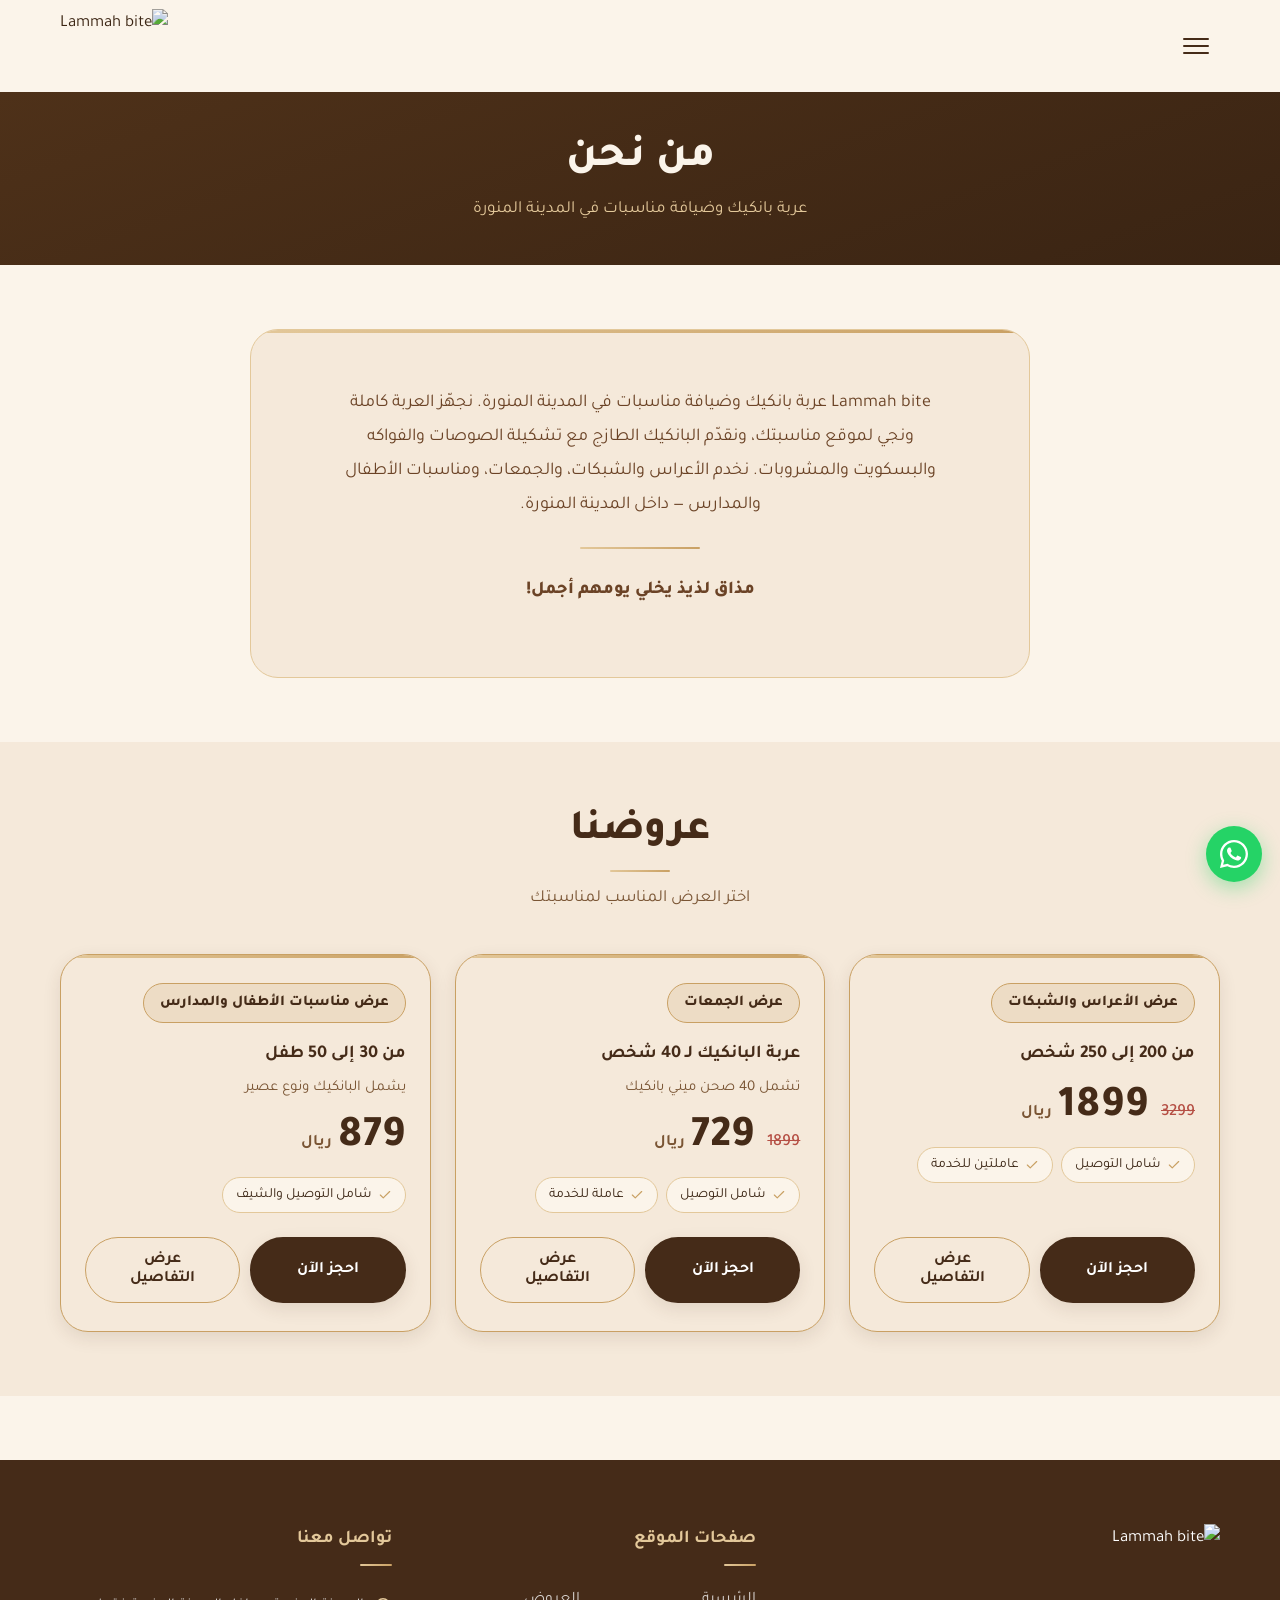
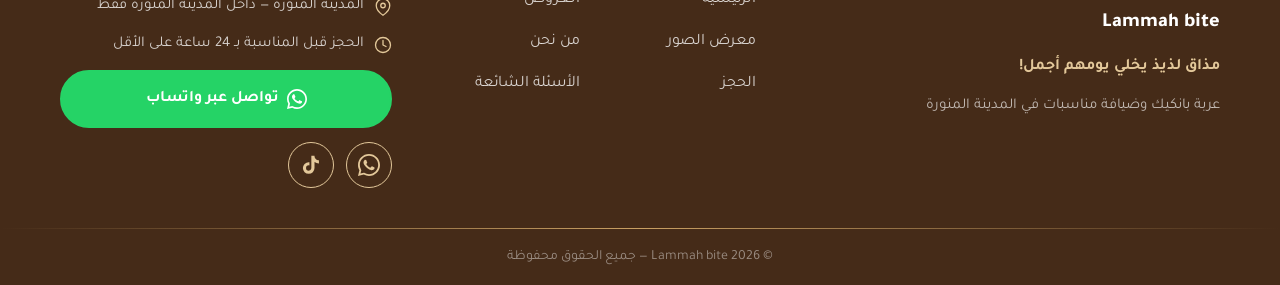
==== commit 09c6a42b: "Logos, WhatsApp number, gallery fix, ingredient thumbnails" ====
--- a/about.html
+++ b/about.html
@@ -5,10 +5,10 @@
   <meta name="viewport" content="width=device-width, initial-scale=1.0" />
   <title>من نحن — Lammah bite</title>
   <meta name="description" content="تعرف على Lammah bite — عربة بانكيك وضيافة مناسبات في المدينة المنورة." />
-  <link rel="icon" href="https://e.top4top.io/p_3887379wd1.jpg" />
+  <link rel="icon" href="https://up6.cc/2026/08/178751672950331.png" />
   <meta property="og:title" content="Lammah bite" />
   <meta property="og:description" content="عربة بانكيك وضيافة مناسبات في المدينة المنورة" />
-  <meta property="og:image" content="https://e.top4top.io/p_3887379wd1.jpg" />
+  <meta property="og:image" content="https://up6.cc/2026/08/178751672950331.png" />
   <link rel="preconnect" href="https://fonts.googleapis.com" />
   <link rel="preconnect" href="https://fonts.gstatic.com" crossorigin />
   <link href="https://fonts.googleapis.com/css2?family=Tajawal:wght@400;500;700;800&display=swap" rel="stylesheet" />
@@ -18,19 +18,17 @@
 
 <div id="scroll-progress" role="progressbar" aria-hidden="true"></div>
 
-<!-- ─── HEADER — hamburger FIRST (far right), logo SECOND (far left) ─── -->
 <header class="site-header">
   <div class="container header-inner">
     <button class="hamburger" aria-label="فتح القائمة" aria-expanded="false" aria-controls="nav-overlay">
       <span></span><span></span><span></span>
     </button>
     <a href="index.html" class="brand" aria-label="Lammah bite — الرئيسية">
-      <img src="https://e.top4top.io/p_3887379wd1.jpg" alt="Lammah bite" class="brand-logo" />
+      <img src="https://up6.cc/2026/08/178751672950331.png" alt="Lammah bite" class="brand-logo" />
     </a>
   </div>
 </header>
 
-<!-- ─── NAV OVERLAY ─── -->
 <div class="nav-overlay" id="nav-overlay" role="dialog" aria-modal="true" aria-label="القائمة الرئيسية">
   <div class="nav-backdrop"></div>
   <nav class="nav-panel">
@@ -59,7 +57,6 @@
   </nav>
 </div>
 
-<!-- ─── HERO ─── -->
 <section class="page-banner">
   <div class="container">
     <h1>من نحن</h1>
@@ -70,8 +67,7 @@
 <section>
   <div class="container">
     <div class="intro-block reveal">
-      <p>Lammah bite عربة بانكيك وضيافة مناسبات تخدم المدينة المنورة، نحضّر البانكيك أمام ضيوفك مباشرة مع تشكيلة الصوصات والفواكه والبسكويت.</p>
-      <p>نخدم الأعراس والشبكات، والجمعات، ومناسبات الأطفال والمدارس، وجميع عروضنا شاملة التوصيل وطاقم الخدمة.</p>
+      <p>Lammah bite عربة بانكيك وضيافة مناسبات في المدينة المنورة. نجهّز العربة كاملة ونجي لموقع مناسبتك، ونقدّم البانكيك الطازج مع تشكيلة الصوصات والفواكه والبسكويت والمشروبات. نخدم الأعراس والشبكات، والجمعات، ومناسبات الأطفال والمدارس — داخل المدينة المنورة.</p>
       <div class="gold-divider" style="max-width:120px;margin-inline:auto;"></div>
       <p class="intro-tagline">مذاق لذيذ يخلي يومهم أجمل!</p>
     </div>
@@ -87,16 +83,16 @@
     <div class="offers-grid" data-offers-grid></div>
   </div>
 </section>
+
 <footer class="site-footer">
   <div class="container">
     <div class="footer-grid">
       <div class="footer-col-brand">
-        <img src="https://e.top4top.io/p_3887379wd1.jpg" alt="Lammah bite" class="footer-logo-img" />
+        <img src="https://up6.cc/2026/08/17875165862351.png" alt="Lammah bite" class="footer-logo-img" />
         <div class="footer-brand-name">Lammah bite</div>
         <div class="footer-tagline-text">مذاق لذيذ يخلي يومهم أجمل!</div>
         <p class="footer-brand-desc">عربة بانكيك وضيافة مناسبات في المدينة المنورة</p>
       </div>
-
       <div>
         <span class="footer-col-heading">صفحات الموقع</span>
         <nav class="footer-nav-grid" aria-label="روابط التذييل">
@@ -108,7 +104,6 @@
           <a href="faq.html">الأسئلة الشائعة</a>
         </nav>
       </div>
-
       <div class="footer-col-contact">
         <span class="footer-col-heading">تواصل معنا</span>
         <div class="footer-contact-line">
@@ -140,12 +135,10 @@
   </div>
 </footer>
 
-<!-- ─── FLOATING WHATSAPP ─── -->
 <a href="#" class="floating-whatsapp" aria-label="تواصل عبر واتساب" data-wa-msg="مرحباً، أود الاستفسار عن Lammah bite">
   <svg viewBox="0 0 24 24" xmlns="http://www.w3.org/2000/svg" aria-hidden="true"><path fill="currentColor" d="M12 0C5.373 0 0 5.373 0 12c0 2.118.554 4.107 1.523 5.83L0 24l6.335-1.507A11.95 11.95 0 0012 24c6.627 0 12-5.373 12-12S18.627 0 12 0zm0 22c-1.898 0-3.67-.514-5.195-1.41l-.371-.221-3.762.895.952-3.654-.243-.386A9.959 9.959 0 012 12C2 6.477 6.477 2 12 2s10 4.477 10 10-4.477 10-10 10zm5.472-7.618c-.297-.149-1.758-.867-2.03-.967-.273-.099-.471-.148-.67.15-.197.297-.767.966-.94 1.164-.173.199-.347.223-.644.075-.297-.15-1.255-.463-2.39-1.475-.883-.788-1.48-1.761-1.653-2.059-.173-.297-.018-.458.13-.606.134-.133.298-.347.446-.52.149-.174.198-.298.298-.497.099-.198.05-.371-.025-.52-.075-.149-.669-1.612-.916-2.207-.242-.579-.487-.5-.669-.51-.173-.008-.371-.01-.57-.01-.198 0-.52.074-.792.372-.272.297-1.04 1.016-1.04 2.479 0 1.462 1.065 2.875 1.213 3.074.149.198 2.096 3.2 5.077 4.487.709.306 1.262.489 1.694.625.712.227 1.36.195 1.871.118.571-.085 1.758-.719 2.006-1.413.248-.694.248-1.289.173-1.413-.074-.124-.272-.198-.57-.347z"/></svg>
 </a>
 
-<!-- ─── OFFER MODAL ─── -->
 <div class="offer-modal" id="offer-modal" role="dialog" aria-modal="true" aria-hidden="true" aria-labelledby="offer-modal-title">
   <div class="modal-backdrop"></div>
   <div class="modal-panel">
@@ -157,7 +150,6 @@
   </div>
 </div>
 
-<!-- ─── LIGHTBOX ─── -->
 <div class="lightbox" role="dialog" aria-label="عرض الصورة">
   <img src="" alt="" />
   <button class="lightbox-close" aria-label="إغلاق"><svg viewBox="0 0 24 24" aria-hidden="true"><line x1="18" y1="6" x2="6" y2="18"/><line x1="6" y1="6" x2="18" y2="18"/></svg></button>
--- a/css/style.css
+++ b/css/style.css
@@ -144,6 +144,7 @@
 .brand-logo {
   height: 62px; width: auto;
   object-fit: contain; display: block;
+  background: transparent; mix-blend-mode: multiply;
 }
 @media (min-width: 769px) { .brand-logo { height: 74px; } }
 
@@ -259,6 +260,7 @@
 .hero-logo {
   width: auto; height: clamp(150px, 32vw, 230px);
   object-fit: contain; margin: 0 auto var(--sp-6);
+  background: transparent; mix-blend-mode: multiply;
 }
 .hero-title {
   font-size: var(--fs-display); font-weight: 800;
@@ -540,6 +542,20 @@
   color: var(--text); transition: border-color .2s, box-shadow .2s;
 }
 .form-group textarea { min-height: 110px; resize: vertical; }
+
+/* iOS Safari: prevent stretched calendar icon on date/time inputs */
+input[type="date"], input[type="time"] {
+  -webkit-appearance: none; appearance: none;
+  min-height: 52px; height: 52px; line-height: normal;
+  padding: 0 14px; text-align: right; direction: rtl; background: var(--white);
+}
+input[type="date"]::-webkit-calendar-picker-indicator,
+input[type="time"]::-webkit-calendar-picker-indicator {
+  width: 22px; height: 22px; padding: 0; margin: 0; opacity: .65; cursor: pointer;
+}
+input[type="date"]::-webkit-date-and-time-value { text-align: right; }
+input[type="date"]::-webkit-datetime-edit { padding: 0; }
+
 .form-group input:focus, .form-group select:focus, .form-group textarea:focus {
   outline: none; border-color: var(--gold); box-shadow: 0 0 0 3px rgba(201,160,99,0.16);
 }
@@ -603,8 +619,7 @@
 /* Clean white logo on the brown footer */
 .footer-logo-img {
   height: 70px; width: auto; object-fit: contain; display: block;
-  filter: brightness(0) invert(1);
-  mix-blend-mode: screen;
+  background: transparent;
 }
 .footer-brand-name    { font-size: 20px; font-weight: 800; color: var(--white); }
 .footer-tagline-text  { color: var(--gold-light); font-size: 16px; font-weight: 700; }
@@ -671,3 +686,21 @@
   .reveal { transition: none; opacity: 1; transform: none; }
   * { animation: none !important; }
 }
+
+/* ─── INGREDIENT THUMBNAILS (modal) ───────────────────── */
+.ing-section { margin: 0 0 var(--sp-3); }
+.ing-group-heading {
+  font-size: 12px; font-weight: 700; color: var(--muted);
+  letter-spacing: .05em; text-transform: uppercase; margin: 0 0 10px;
+}
+.ing-row {
+  display: flex; flex-wrap: wrap; gap: 10px 8px;
+  justify-content: flex-start; margin-bottom: 4px;
+}
+.ing-thumb {
+  display: flex; flex-direction: column; align-items: center; gap: 5px;
+  width: 70px; text-align: center;
+}
+.ing-thumb svg { display: block; flex-shrink: 0; overflow: visible; }
+.ing-name { font-size: 12px; color: var(--brown-mid); line-height: 1.35; word-break: break-word; max-width: 68px; }
+hr.ing-divider { border: none; border-top: 1px dashed var(--gold-light); margin: 12px 0; }
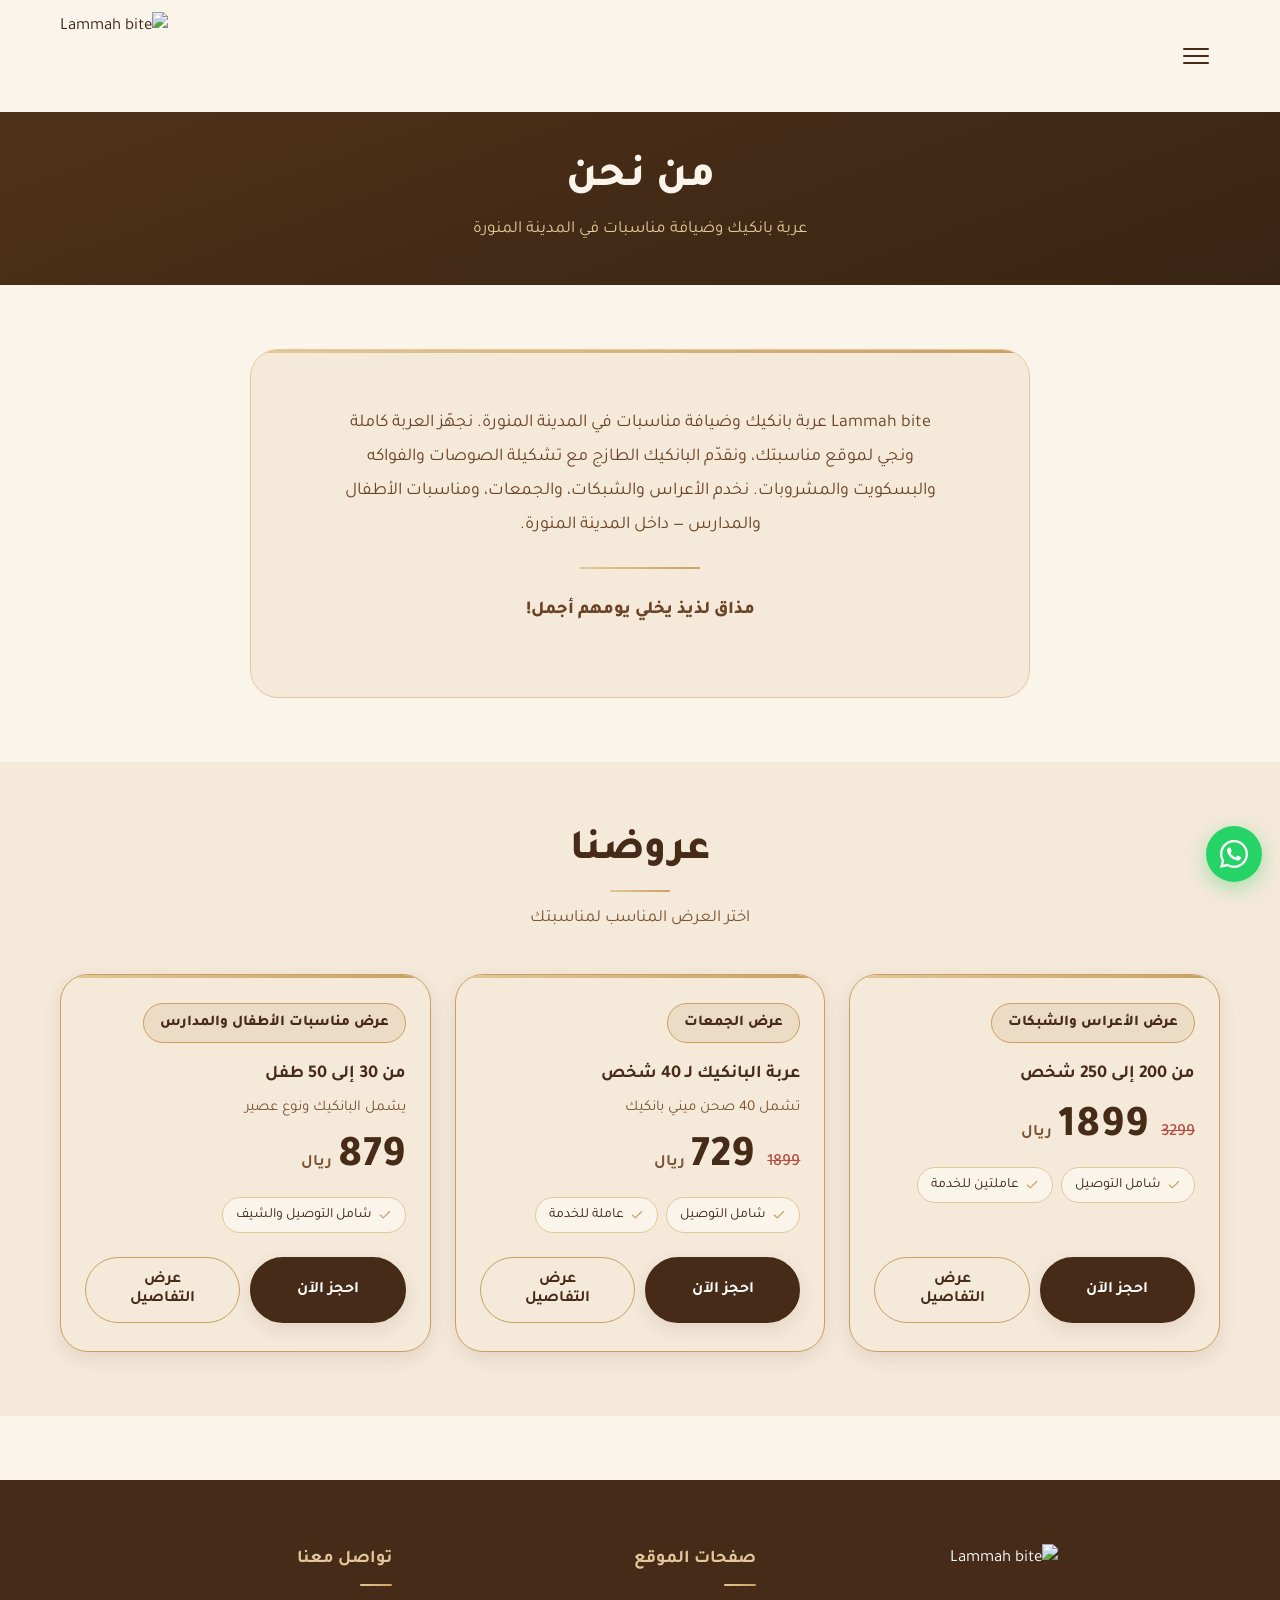
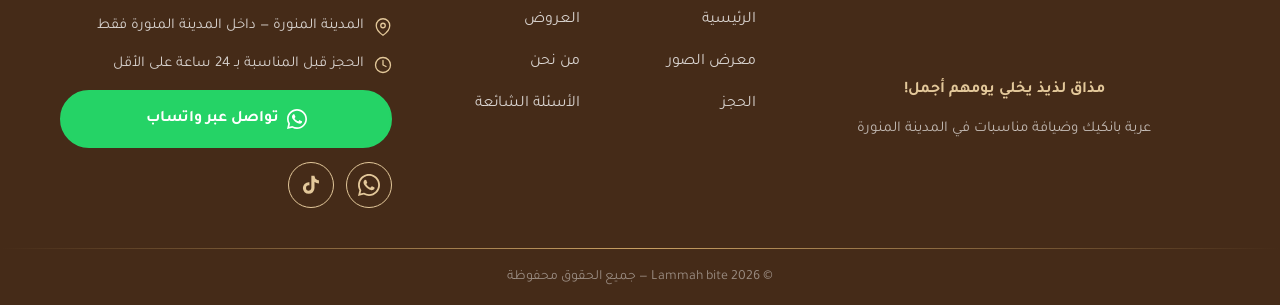
==== commit d588d3b0: "Real ingredient photos, new gallery images, logo sizing" ====
--- a/about.html
+++ b/about.html
@@ -89,7 +89,6 @@
     <div class="footer-grid">
       <div class="footer-col-brand">
         <img src="https://up6.cc/2026/08/17875165862351.png" alt="Lammah bite" class="footer-logo-img" />
-        <div class="footer-brand-name">Lammah bite</div>
         <div class="footer-tagline-text">مذاق لذيذ يخلي يومهم أجمل!</div>
         <p class="footer-brand-desc">عربة بانكيك وضيافة مناسبات في المدينة المنورة</p>
       </div>
--- a/css/style.css
+++ b/css/style.css
@@ -48,10 +48,10 @@
   --sh-md: 0 12px 32px rgba(69,43,24,0.15);
   --sh-lg: 0 24px 56px rgba(69,43,24,0.22);
 
-  --hdr-h: 78px;
+  --hdr-h: 96px;
   --ease: cubic-bezier(0.4, 0, 0.2, 1);
 }
-@media (min-width: 769px) { :root { --hdr-h: 92px; } }
+@media (min-width: 769px) { :root { --hdr-h: 112px; } }
 
 /* ─── 2. RESET / BASE ────────────────────────────────────── */
 *, *::before, *::after { box-sizing: border-box; margin: 0; padding: 0; }
@@ -142,11 +142,11 @@
 /* Logo — far LEFT, raw image, no filters/panels */
 .brand { display: flex; align-items: center; flex-shrink: 0; order: 1; }
 .brand-logo {
-  height: 62px; width: auto;
+  height: 72px; width: auto;
   object-fit: contain; display: block;
   background: transparent; mix-blend-mode: multiply;
 }
-@media (min-width: 769px) { .brand-logo { height: 74px; } }
+@media (min-width: 769px) { .brand-logo { height: 88px; } }
 
 /* ─── 7. NAV OVERLAY ─────────────────────────────────────── */
 .nav-overlay { position: fixed; inset: 0; z-index: 900; visibility: hidden; pointer-events: none; }
@@ -253,7 +253,7 @@
   padding: 72px 0 84px; text-align: center;
   background-image:
     linear-gradient(180deg, rgba(43,26,14,.74) 0%, rgba(43,26,14,.66) 50%, rgba(43,26,14,.90) 100%),
-    url('https://c.top4top.io/p_3886pc12x2.jpeg');
+    url('https://up6.cc/2026/08/178752155160161.jpeg');
   background-size: cover; background-position: center;
 }
 .hero-content { position: relative; z-index: 1; }
@@ -614,12 +614,12 @@
 @media (min-width: 769px) { .footer-grid { grid-template-columns: 1.3fr 1fr 1fr; gap: var(--sp-8); align-items: start; } }
 @media (max-width: 768px) { .footer-grid { gap: var(--sp-8); } .footer-grid > * { text-align: right; } }
 
-.footer-col-brand { display: flex; flex-direction: column; gap: 12px; align-items: flex-start; }
+.footer-col-brand { display: flex; flex-direction: column; gap: 12px; align-items: center; text-align: center; }
 
 /* Clean white logo on the brown footer */
 .footer-logo-img {
-  height: 70px; width: auto; object-fit: contain; display: block;
-  background: transparent;
+  height: 120px; width: auto; object-fit: contain; display: block;
+  background: transparent; margin: 0 auto;
 }
 .footer-brand-name    { font-size: 20px; font-weight: 800; color: var(--white); }
 .footer-tagline-text  { color: var(--gold-light); font-size: 16px; font-weight: 700; }
@@ -698,9 +698,10 @@
   justify-content: flex-start; margin-bottom: 4px;
 }
 .ing-thumb {
-  display: flex; flex-direction: column; align-items: center; gap: 5px;
-  width: 70px; text-align: center;
-}
-.ing-thumb svg { display: block; flex-shrink: 0; overflow: visible; }
-.ing-name { font-size: 12px; color: var(--brown-mid); line-height: 1.35; word-break: break-word; max-width: 68px; }
+  display: flex; flex-direction: column; align-items: center; gap: 6px;
+  width: 96px; text-align: center;
+}
+.ing-thumb img { display: block; width: 88px; height: 88px; object-fit: contain; background: transparent; transition: transform .2s ease; }
+@media (hover: hover) { .ing-thumb:hover img { transform: translateY(-3px); } }
+.ing-name { font-size: 12px; font-weight: 700; color: var(--brown-mid); line-height: 1.35; word-break: break-word; max-width: 94px; }
 hr.ing-divider { border: none; border-top: 1px dashed var(--gold-light); margin: 12px 0; }
